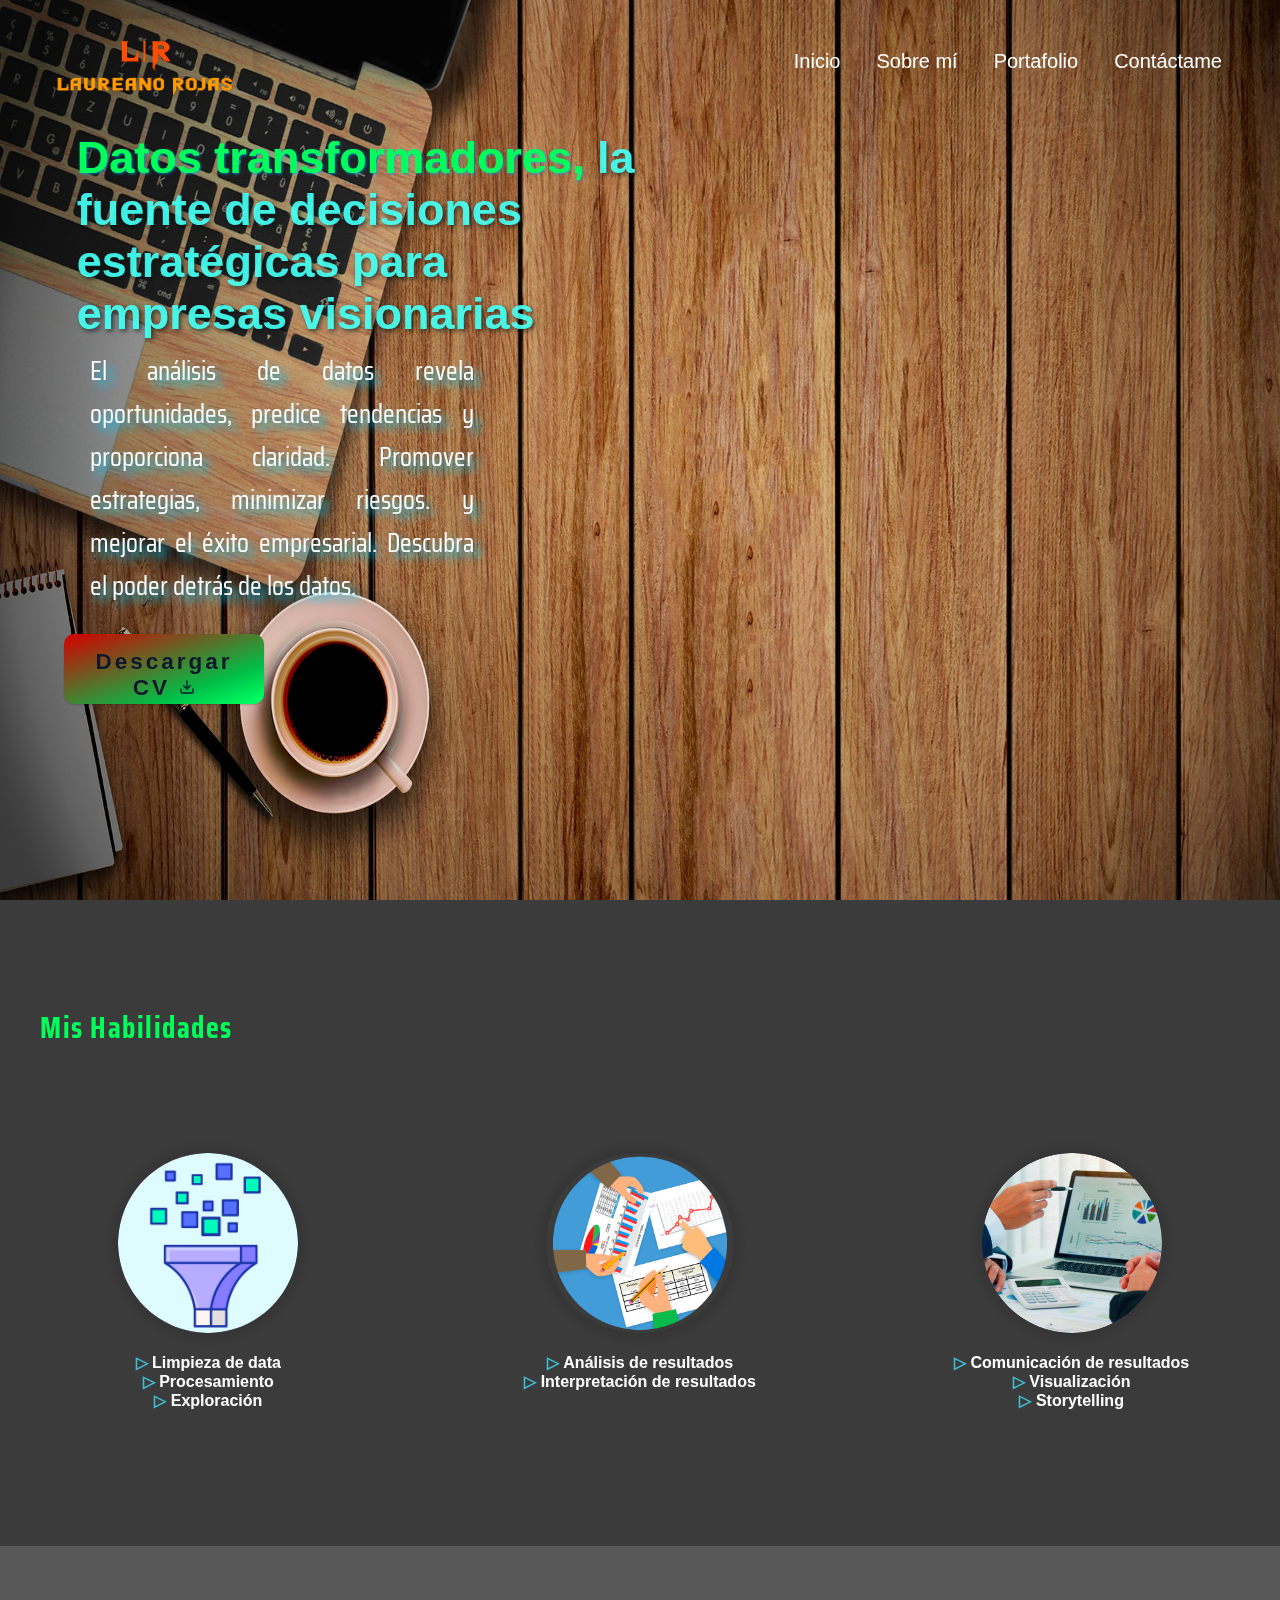
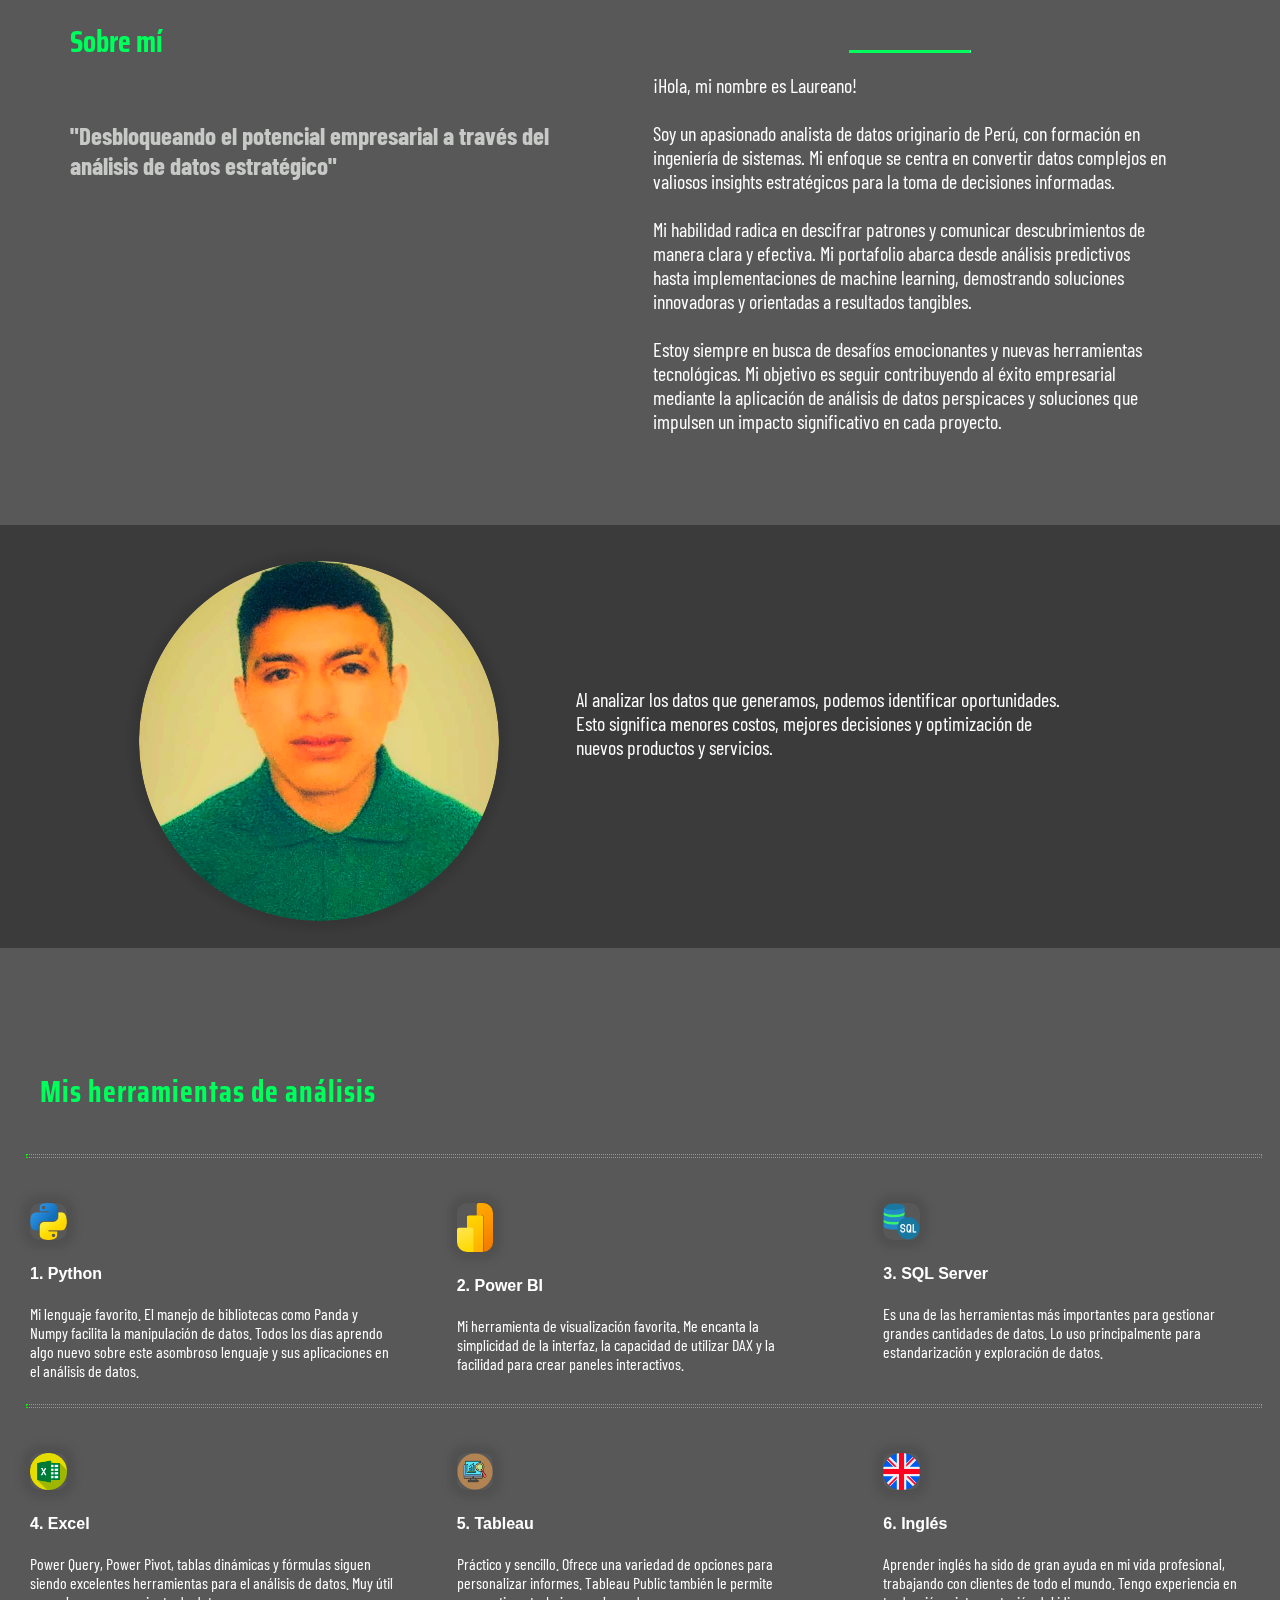
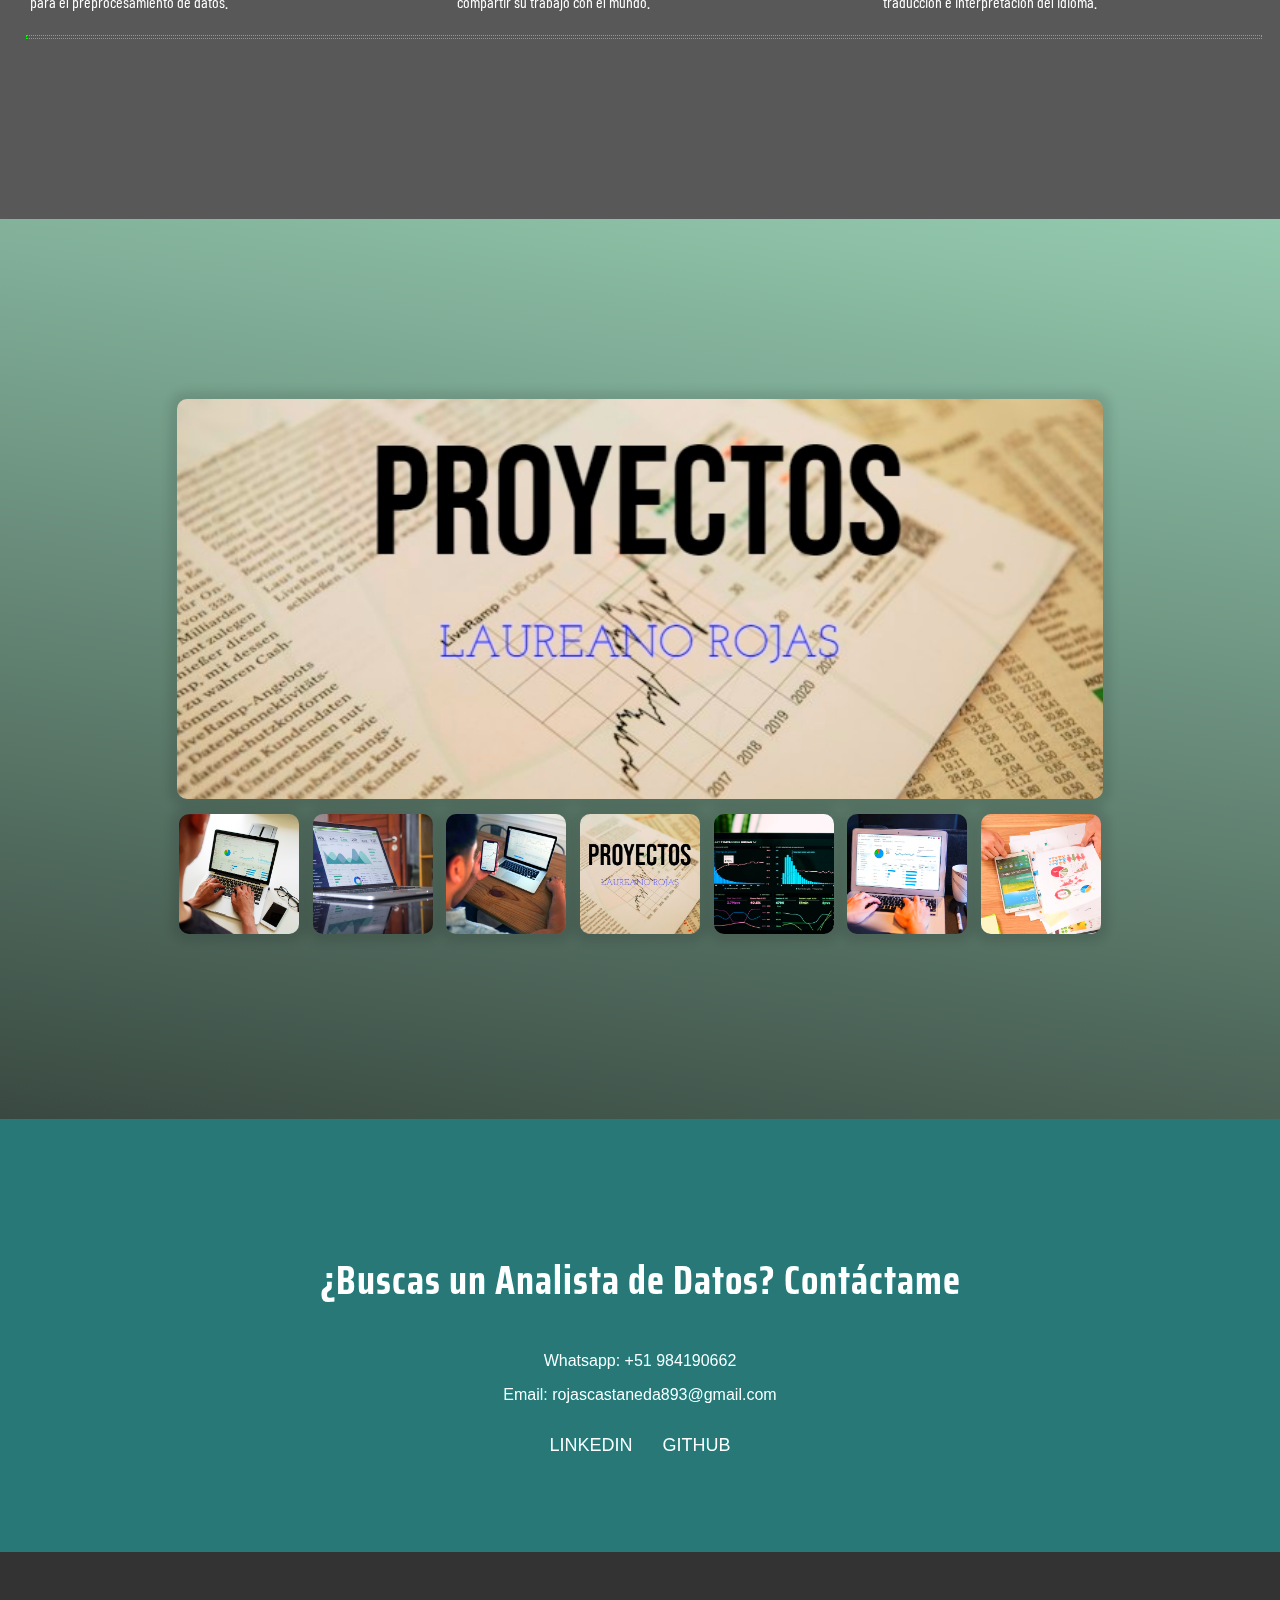
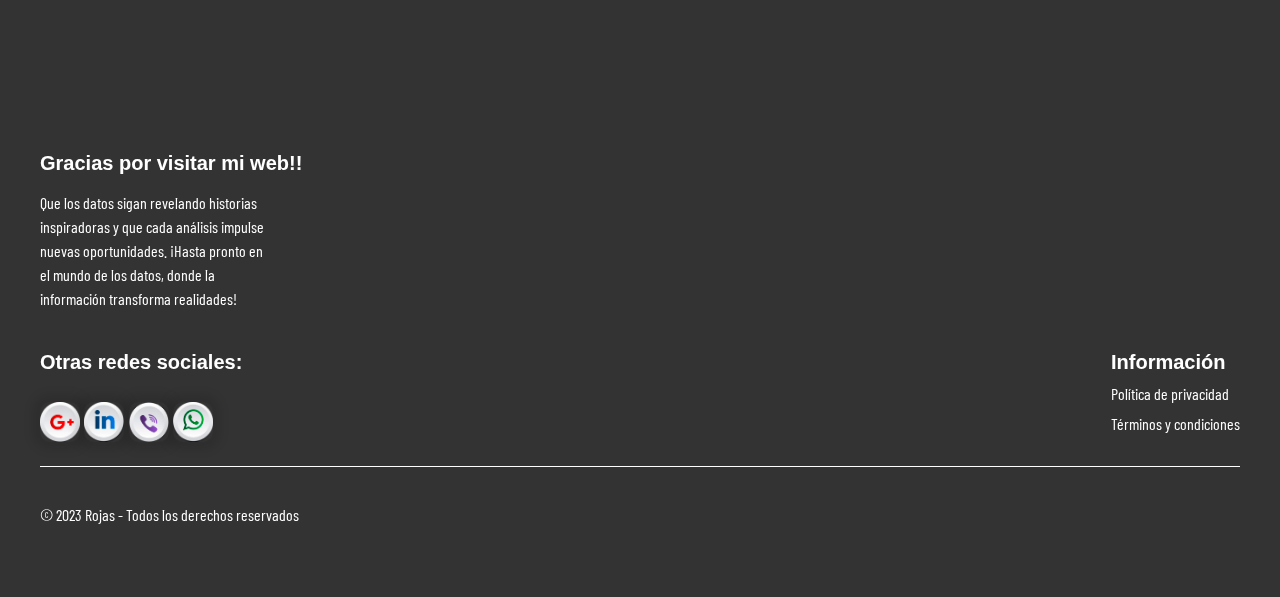
==== index.html @ d84c37fd "Add meta" ====
<!DOCTYPE html>
<html lang="es">

<head>
  <meta charset="UTF-8">
  <meta name="viewport" content="width=device-width, initial-scale=1.0">
  <meta name="description" content="Esta es mi web de Analista de Datos donde vas a encontrar mi portafolio con mis proyectos">
  <meta name="description" content="Portafolio de Analista de Datos">
  <link rel="stylesheet" href="assets/style/style.css">
  <link rel="stylesheet" href="assets/style/content.css">
  <link rel="stylesheet" href="assets/style/contact.css">
  <link rel="preconnect" href="https://fonts.googleapis.com">
  <link rel="preconnect" href="https://fonts.gstatic.com" crossorigin>
  <link href="https://fonts.googleapis.com/css2?family=Lobster&display=swap" rel="stylesheet">
  <link href="https://fonts.googleapis.com/css2?family=Tulpen+One&display=swap" rel="stylesheet">
  <link href="https://fonts.googleapis.com/css2?family=Saira+Condensed&display=swap" rel="stylesheet">
  <link href="https://fonts.googleapis.com/css2?family=Concert+One&display=swap" rel="stylesheet">
  <link href="https://fonts.googleapis.com/css2?family=Barlow+Condensed:ital,wght@1,200&display=swap" rel="stylesheet" />
  <link href="https://fonts.googleapis.com/css2?family=Anton&display=swap" rel="stylesheet">

  <link rel="preconnect" href="https://fonts.gstatic.com" crossorigin />
  <link href="https://fonts.googleapis.com/css2?family=Manrope:wght@800&display=swap" rel="stylesheet" />
  <link href="https://fonts.googleapis.com/css2?family=Alkatra:wght@500&display=swap" rel="stylesheet" />
  <title>Laureano | Analista de Datos</title>
  <link rel="shortcut icon" href="./assets/img/icono-2.png" type="image/x-icon">
</head>

<body>
  <nav class="navbar" id="inicio-c">
    <div class="logo">
      <img src="./assets/img/icono.png" alt="icono">
      <!-- <h2>Rojas</h2> -->
    </div>
    <div class="menu-toggle">
      <input type="checkbox" id="menu-checkbox">
      <label for="menu-checkbox" class="menu-icon" style="font-size: 30px; color: #f8eb9f;">&#9776;</label>
      <!-- Botón de cierre del menú -->

      <ul class="menu">
        <li><a href="#inicio-c">Inicio</a></li>
        <li><a href="#abt-me">Sobre mí</a></li>
        <li><a href="#portafolio">Portafolio</a></li>
        <li><a href="#contact">Contáctame</a></li>
        <label for="menu-checkbox" class="close-button">&#10006;</label>
      </ul>
    </div>
  </nav>
  <main id="m-res">
    <h1><b>Datos transformadores,</b> la fuente de decisiones estratégicas para empresas visionarias</h1>
    <section id="home">
      <article>
        <p id="description">
          El análisis de datos revela oportunidades,
          predice tendencias y proporciona claridad.
          Promover estrategias, minimizar riesgos.
          y mejorar el éxito empresarial.
          Descubra el poder detrás de los datos.
        </p>
        <button id="btn-download" class="bottom">
          Descargar CV
          <svg xmlns="http://www.w3.org/2000/svg" width="16" height="16" viewBox="0 0 24 24" fill="none"
            stroke="currentColor" stroke-width="2" stroke-linecap="round" stroke-linejoin="round"
            class="feather feather-download">
            <path d="M21 15v4a2 2 0 0 1-2 2H5a2 2 0 0 1-2-2v-4"></path>
            <polyline points="7 10 12 15 17 10"></polyline>
            <line x1="12" y1="15" x2="12" y2="3"></line>
          </svg>
          <span></span>
          <span></span>
          <span></span>
          <span></span>
        </button>
      </article>
    </section>
  </main>
  <!--SKILLS-->
  <section id="my-skills-c">
    <h3 class="habilidades">Mis Habilidades</h3>
    <div class="container-c">
      <div class="element">
        <img src="./assets/img/data-management.png" alt="">
        <p><strong><span style="color:#63b3c0">▷</span>
            Limpieza</strong> <strong>de data</strong><br><strong><span style="color:#63b3c0">▷</span></strong>
          <strong>Procesamiento</strong><br><strong> <strong><span style="color:#63b3c0">▷</span></strong>
            Exploración</strong>
        </p>
      </div>
      <div class="element">
        <img src="./assets/img/data-analysis.png" alt="">
        <p><strong><span style="color:#63b3c0">▷</span></strong>
          <strong>Análisis de resultados</strong><br><strong> <strong><span style="color:#63b3c0">▷</span></strong>
            Interpretación de resultados</strong>
        </p>
      </div>
      <div class="element">
        <img src="./assets/img/data-visualization.png" alt="">
        <p><strong><span style="color:#63b3c0">▷</span>
            Comunicación</strong> <strong>de resultados</strong><br><strong><span
              style="color:#63b3c0">▷</span></strong> <strong>Visualización</strong><br><strong> <strong><span
                style="color:#63b3c0">▷</span></strong> Storytelling</strong></p>
      </div>
    </div>
  </section>
  <section class="aboutme" id="abt-me">
    <div class="contenedor-a">
      <h3 class="t">Sobre mí</h3>
      <div class="cont">
        <div class="elem">
          <h3 class="t2">"Desbloqueando el potencial empresarial a través del análisis de datos estratégico"</h3>
        </div>
        <div class="elem">
          <hr class="linear">
          <p>¡Hola, mi nombre es Laureano!
            <br>
            <br>
            Soy un apasionado analista de datos originario de Perú, con formación en ingeniería de sistemas. Mi enfoque
            se
            centra en convertir datos complejos en valiosos insights estratégicos para la toma de decisiones informadas.
            <br>
            <br>
            Mi habilidad radica en descifrar patrones y comunicar descubrimientos de manera clara y efectiva. Mi
            portafolio abarca desde análisis predictivos hasta implementaciones de machine learning, demostrando
            soluciones innovadoras y orientadas a resultados tangibles.
            <br>
            <br>
            Estoy siempre en busca de desafíos emocionantes y nuevas herramientas tecnológicas. Mi objetivo es seguir
            contribuyendo al éxito empresarial mediante la aplicación de análisis de datos perspicaces y soluciones que
            impulsen un impacto significativo en cada proyecto.
          </p>
        </div>
      </div>
    </div>
  </section>
  <section class="c-3">
    <div class="cont-3">
      <div class="elem-3">
        <img src="./assets/img/mi-foto.png" alt="gif-prog" class="gif-p">
      </div>
      <div class="elem-3">
        <p>Al analizar los datos que generamos, podemos identificar oportunidades. Esto significa menores costos,
          mejores decisiones y optimización de nuevos productos y servicios.</p>
      </div>
    </div>
  </section>
  <section id="skills">
    <h3 class="title-2">Mis herramientas de análisis</h3>
    <hr id="linea">
    <div class="my-skills">
      <div class="skill-c">
        <img src="../assets/img/skills/piton.png" alt="" class="remot">
        <h4 class="name-skill">1. Python</h4>
        <p>Mi lenguaje favorito. El manejo de bibliotecas como Panda y Numpy facilita la manipulación de datos. Todos
          los días aprendo algo nuevo sobre este asombroso lenguaje y sus aplicaciones en el análisis de datos.</p>

      </div>
      <div class="skill-c">
        <img src="../assets/img/skills/power-bi.svg" alt="" class="remot">
        <h4 class="name-skill">2. Power BI</h4>
        <p>Mi herramienta de visualización favorita. Me encanta la simplicidad de la interfaz, la capacidad de utilizar
          DAX y la facilidad para crear paneles interactivos.</p>
      </div>
      <div class="skill-c">
        <img src="../assets/img/skills/servidor-sql.png" alt="" class="remot">
        <h4 class="name-skill">3. SQL Server</h4>
        <p>Es una de las herramientas más importantes para gestionar grandes cantidades de datos. Lo uso principalmente
          para estandarización y exploración de datos.</p>
      </div>
    </div>
    <hr id="linea">
    <div class="my-skills">
      <div class="skill-c">
        <img src="../assets/img/skills/excel.png" alt="" class="remot">
        <h4 class="name-skill">4. Excel</h4>
        <p>Power Query, Power Pivot, tablas dinámicas y fórmulas siguen siendo excelentes herramientas para el análisis
          de datos. Muy útil para el preprocesamiento de datos.</p>
      </div>
      <div class="skill-c">
        <img src="../assets/img/skills/tableau.png" alt="" class="remot">
        <h4 class="name-skill">5. Tableau</h4>
        <p>Práctico y sencillo. Ofrece una variedad de opciones para personalizar informes. Tableau Public también le
          permite compartir su trabajo con el mundo.</p>
      </div>
      <div class="skill-c">
        <img src="../assets/img/skills/ingles.png" alt="" class="remot">
        <h4 class="name-skill">6. Inglés</h4>
        <p>Aprender inglés ha sido de gran ayuda en mi vida profesional, trabajando con clientes de todo el mundo. Tengo
          experiencia en traducción e interpretación del idioma.</p>
      </div>
    </div>
    <hr id="linea">
  </section>
  <!--PROJECTS-->
  <section class="proyectos" id="portafolio">
    <div class="contenedor">
      <div class="wrapper">
        <img src="./assets/img/proyectos/proyectos.jpg" alt="im1" id="mainPhoto" name="" desc="" boton-p="" href="">
        <div class="caption-wrapper">
          <div id="caption"></div>
          <div id="proyecto"></div>
          <div id="boton">
            <a href="https://github.com/Dilmer-Rojas" target="_blank">← Ver →</a>
          </div>
        </div>
      </div>
      <div class="img-wrapper">
        <img src="./assets/img/proyectos/proyecto1.jpg" alt="img1" name="DataInsight Pro" class="imgCarousel"
          desc="DataInsight Pro: Herramienta innovadora para análisis predictivo, visualización y generación de informes para impulsar decisiones informadas."
          boton-p="Visitar DataInsight Pro" href="https://link.datainsight">
        <img src="./assets/img/proyectos/proyecto2.jpg" alt="img2" name="DataVisionX" class="imgCarousel"
          desc="DataVisionX: ofrece análisis avanzado y visualizaciones dinámicas para revelar patrones y tomar decisiones estratégicas fundamentadas en datos."
          boton-p="Visitar DataVisionX" href="https://link.datavisionx">
        <img src="./assets/img/proyectos/proyecto3.jpg" alt="img3" name="InfoAnalytics Pro" class="imgCarousel"
          desc="InfoAnalytics: Pro emplea técnicas de análisis predictivo y minería de datos para extraer información crucial y optimizar estrategias empresariales."
          boton-p="Visitar InfoAnalytics Pro" href="https://link.infoanalytics">
        <!-- Asegúrate de incluir los atributos boton-p y href en cada una de las imágenes del carrusel -->
        <img src="./assets/img/proyectos/proyectos.jpg" alt="img4" class="imgCarousel" boton-p="← Ver →"
          href="https://github.com/Dilmer-Rojas">
        <img src="./assets/img/proyectos/proyecto4.jpg" alt="img5" name="InsightForge" class="imgCarousel"
          desc="InsightForge: fusiona inteligencia artificial y análisis de datos para descubrir ideas innovadoras y empoderar la toma de decisiones eficaces."
          boton-p="Visitar InsightForge" href="https://link.insightforge">
        <img src="./assets/img/proyectos/proyecto5.jpg" alt="img6" name="DataSphere Explorer" class="imgCarousel"
          desc="DataSphere: Explorer es una herramienta integral que mapea y explora grandes conjuntos de datos para revelar conexiones y tendencias significativas."
          boton-p="Visitar DataSphere" href="https://link.datasphere">
        <img src="./assets/img/proyectos/proyecto6.jpg" alt="img7" name="DataMerge Insight" class="imgCarousel"
          desc="DataMerge Insight: combina datos de diversas fuentes para proporcionar análisis holísticos y estratégicos con una visión unificada."
          boton-p="Visitar DataMerge" href="https://link.datamerge">
      </div>
    </div>
  </section>
  <!--Contact-->
  <section id="contact">
    <h3>¿Buscas un Analista de Datos? Contáctame</h3>
    <p>Whatsapp: +51 984190662</p>
    <p>Email: rojascastaneda893@gmail.com</p>
    <div id="social-n">
      <ul id="items-c">
        <li><a href="https://www.linkedin.com/in/laureano-rojas-castañeda-01306b225" target="_blank">linkedin</a></li>
        <li><a href="https://github.com/Dilmer-Rojas" target="_blank">github</a></li>
      </ul>
    </div>
  </section>
  <footer>
    <div class="container">
      <h3>Gracias por visitar mi web!!</h3>
      <p>Que los datos sigan revelando historias <br>inspiradoras y que cada análisis impulse<br> nuevas oportunidades.
        ¡Hasta pronto en <br>el mundo de los datos, donde la <br>información transforma realidades!</p>
      <div class="row">
        <div class="col-lg-3 col-md-6">
          <h3>Otras redes sociales: </h3>
          <br>
          <!-- <ul>
                <li><a href="#">Email: rojascastaneda893@gmail.com</a></li>
                <li><a href="#">Phone: +51 984 190 662</a></li>
              </ul> -->
          <div id="socials">
            <!-- <a href="https://www.facebook.com/benja.ftp2" target="_blank" rel="noopener noreferrer"><img
                src="./assets/img/imgs-footer/facebook.png" alt=""></a> -->
            <a href="mailto:rojascastaneda893@gmail.com" target="_blank" rel="noopener noreferrer"><img
                src="./assets/img/imgs-footer/gmail.png" alt=""></a>
            <!-- <a href="https://www.instagram.com/r_dilmer/" target="_blank" rel="noopener noreferrer"><img
                src="./assets/img/imgs-footer/instagram.png" alt=""></a> -->
            <a href="https://www.linkedin.com/in/laureano-rojas-castañeda-01306b225" target="_blank"
              rel="noopener noreferrer"><img src="./assets/img/imgs-footer/linkedin.png" alt=""></a>
            <a href="tel:+51984190662" target="_blank" rel="noopener noreferrer"><img
                src="./assets/img/imgs-footer/telefono.png" alt=""></a>
            <a href="https://wa.me/+51984190662" target="_blank" rel="noopener noreferrer"><img
                src="./assets/img/imgs-footer/whatsapp.png" alt=""></a>
          </div>
        </div>
        <div class="col-lg-3 col-md-6">
          <h3>Información</h3>
          <ul>
            <li><a href="#">Política de privacidad</a></li>
            <li><a href="#">Términos y condiciones</a></li>
          </ul>
        </div>
      </div>
      <hr>
      <div class="row">
        <div class="col-12">

          <p class="text-center">&copy; 2023 Rojas - Todos los derechos reservados</p>
        </div>
      </div>
    </div>
  </footer>
  <script src="./assets/js/index.js"></script>
  <script src="./assets/js/proyecto.js"></script>
</body>

</html>
---- assets/style/style.css ----
/*Estilos Generales*/
html,
body {
    margin: 0;
    padding: 0;
    /* height: 100%; */
    color: white;
    font-family: Arial, Helvetica, sans-serif;
}

body {
    background-image: url(../img/geek.jpg);
    filter: saturate(160%);
    background-color: #3c3b3b;
    /* Asegúrate de tener una imagen de fondo que sea responsiva o utilices 'background-size: cover;' */
    background-size: 100% 100vh;
    /* height: 50vh; 750px */
    font-family: var(--font-logo);
    /* Revisar si se necesita esta fuente */
    /* Duplicaste la propiedad 'font-family' aquí */
    color: var(--light-color);
    opacity: 1.9;
    background-repeat: no-repeat;
}

/* Superposición semitransparente */
/* body::before {
    content: "";
    position: relative;
    top: 0;
    left: 0;
    width: 100%;
    background-color: #00000098;
    z-index: -1;
} */

/*Estilos del menú*/
.navbar {
    display: flex;
    justify-content: space-between;
    align-items: center;
    padding: 10px 20px;
    color: white;
    margin-right: 20px;
}

.logo {
    display: flex;
    font-size: 1.5rem;
    /*Tamaño de fuente del logotipo*/
    margin-left: 2%;
}

.logo img {
    margin-top: 1vh;
    width: 16vw;
    height: 10vh;
    /* background-color: #ffffff; */
    border-radius: 30px;
    padding: 2px;
}

.logo h2 {
    margin-top: 35px;
    font-size: 30px;
    font-family: 'Lobster', cursive;
    font-style: italic;
    text-transform: capitalize;
}

.menu-toggle {
    display: flex;
    /*Usa el modelo flexible para el ícono y los elementos de menú*/
    align-items: center;
    /*Centra verticalmente los elementos*/
}

.menu-icon {
    font-size: 1.5rem;
    /*Tamaño de fuente del ícono hamburgueza*/
    cursor: pointer;
    /*Cambia el cursor al pasar sobre el ícono*/
}

.menu {
    list-style: none;
    /*Elimina las viñetas de la lista menú*/
    margin: 0;
    /*Elimina el margen de la lista de menú*/
    padding: 0;
    /*Elimina el padding de la lista de menú*/
    display: flex;
    /*Usa el modelo flexible para la lista de menú*/
}

.menu li {
    margin: 15px 15px;
    /*Agrega margen horizontal a los elementos de la lista menú*/
    padding: 3px 3px;
    /*Espaciado entre el los elementos y su contenido*/
}

.menu a {
    text-decoration: none;
    /*Elimina el subrayado de los enlaces <a>*/
    color: white;
    /*Color del texto de los enlaces*/
    font-size: 20px;
    font-family: Impact, Haettenschweiler, 'Arial Narrow Bold', sans-serif;
    transition: color 0.3s;
    /*Transición suave del color al pasar el ratón*/
}

.menu a:hover {
    color: #ffd700;
    /*Cambia el color del texto al pasar el ratón por encima*/
}

b {
    color: #00ff80;
    text-shadow: 1px 1px 3px #1495c8b3;
    /* Sombra luminosa */
}

#description {
    font-family: 'Saira Condensed', sans-serif;
    /* font-family: 'Barlow Condensed', sans-serif; */
    color: #ffffff;
    text-shadow: 6px 6px 8px #1bbcfbe4;
}

/* Footer */
footer {
    background-color: #333333;
    color: #ffffff;
    padding: 50px 0;
    padding-top: 20vh;
}

footer .container {
    max-width: 1200px;
    margin: 0 auto;
    padding: 0 20px;
}

footer .row {
    display: flex;
    flex-wrap: wrap;
    justify-content: space-between;
}

footer .col {
    flex-basis: 25%;
    margin-bottom: 20px;
}

footer h3 {
    font-size: 20px;
    margin-bottom: 10px;
    /* text-transform: uppercase; */
}

footer p {
    font-size: 16px;
    line-height: 1.5;
    margin-bottom: 20px;
    font-family: 'Barlow Condensed', sans-serif;
}

footer ul {
    list-style: none;
    padding: 0;
    margin: 0;
}

footer li {
    margin-bottom: 10px;
}

footer a {
    color: #ffffff;
    text-decoration: none;
    font-family: 'Barlow Condensed', sans-serif;
}

footer a:hover {
    text-decoration: underline;
}

footer hr {
    border: none;
    border-top: 1px solid #ffffff;
    margin-top: 20px;
    margin-bottom: 20px;
}

footer .text-center {
    text-align: left;
}

footer #socials img {
    max-width: 40px;
}

footer #skills img {
    border-radius: 50%;
}

/* .sections {
    width: inherit;
    min-height: inherit;
    font-family: var(--font-logo);
    background-color: #1b1d27;
    color: var(--light-color);
} */



/*Oculta el input checkbox y la etiqueta del ícono en pantallas grandes*/

#menu-checkbox,
.menu-icon {
    display: none;
}

/* Para ocultar el ícono de cierre */
#menu-checkbox,
.close-button {
    display: none;
}

.logo h2 {
    margin-top: 27px;
    margin-left: 8px;
    font-size: 25px;
}

/* Main no responsive */
#m-res {
    display: block;
    margin-bottom: auto;
    height: 78%;
}

#m-res h1 {
    text-shadow: 2px 2px 5px #050e11b3;
    color: rgba(130, 255, 245, 0.879);
    /* Sombra luminosa */
    text-align: left;
    width: 45vw;
    font-size: 45px;
    margin-left: 6vw;
    margin-top: 1vh;
    margin-bottom: 1vh;
}

/* #content-2 {
        margin-top: 80px;
    } */

#description {
    font-size: 3vh;
    margin-top: 0;
    text-align: justify;
    margin-left: 7vw;
    display: block;
    /* Cambia el flujo del elemento a en línea y bloque */
    /* vertical-align: baseline; */
    /* Alinea verticalmente con la imagen */
    width: 30vw;
    /*48%*/
    /* Establece el ancho del párrafo */
    margin-right: 50px;
    /* Agrega un margen derecho para separar de la imagen */
}

.container-c {
    display: flex;
    justify-content: space-between;
    /* Espacio entre elementos */
}

.element {
    text-align: center;
    flex-basis: calc(33.33% - 10px);
    /* Ancho del elemento */
}

.element img {
    max-width: 100%;
    /* Ajustar imagen al tamaño máximo del contenedor */
    border-radius: 50%;
    height: 20vh;
}

#my-skills-c {
    margin-top: 10vh;
    padding-top: 20vh;
    height: auto;
    padding-bottom: 10vh;
}

.habilidades {
    margin-left: 40px;
    padding-bottom: 8vh;
    font-size: 30px;
    color: #00ff80;
    font-family: 'Saira Condensed', sans-serif;
    letter-spacing: 1.5px;
}

.aboutme {
    background-color: #b9b9b93b;
    height: auto;
    padding-bottom: 8vh;
}

.contenedor-a {
    margin-left: 70px;
}

.aboutme .t {
    color: #00ff80;
    /* margin-left: 5px; */
    padding-top: 8vh;
    text-align: left;
    font-size: 30px;
    font-family: 'Saira Condensed', sans-serif;
}

.cont {
    display: flex;
    /* justify-content: space-between; */
    gap: var(--wp--style--block-gap, 4.3em);
}

.elem {
    /* text-align: center; */
    flex-basis: calc(43.33% - 10px);
}

.linear {
    max-width: 120px;
    margin-top: -5vh;
    border-top: 1px solid;
    border-bottom: 2px solid;
    color: #00ff80;
}

.aboutme .t2 {
    font-family: 'Barlow Condensed', sans-serif;
    font-size: 25px;
    color: #eeefeebf;
}

.aboutme p {
    font-family: 'Barlow Condensed', sans-serif;
    color: #ffffff;
    font-size: 20px;
}

/* .c-3 {
    background-color: #b9b9b93b;
    height: 55vh;
} */

.cont-3 {
    display: flex;
    justify-content: center;
    align-items: center;
}

.elem-3 {
    text-align: left;
    flex-basis: calc(35.3% - 15px);
}

.elem-3 .gif-p {
    display: inline-block;
    /* Cambia el flujo del elemento a en línea y bloque */
    max-width: 40vh;
    /* Limita el ancho de la imagen */
    border-radius: 50%;
    /* Agrega borde redondeado */
    vertical-align: middle;
    /* Alinea verticalmente con el párrafo */
    margin-right: 2px;
    margin-top: 4vh;
    margin-left: -5vw;
}

.elem-3 p {
    margin-left: -5vw;
    font-family: 'Barlow Condensed', sans-serif;
    color: #ffffff;
    font-size: 20px;
}

.bottom {
    font-size: 2.5vh;
    text-transform: capitalize;
    color: #121824;
    font-family: Impact, Haettenschweiler, 'Arial Narrow Bold', sans-serif;
    text-transform: capitalize;
    border-radius: 10px;
    margin-left: 5vw;
    padding: 15px 20px;
    max-width: 40vw;
    border-style: none;
    border-color: aliceblue;
    cursor: pointer;
    background-color: hsl(120, 100%, 50%);
}

.bottom:hover {
    font-size: 2.5vh;
    background-color: #ffd700;
    color: black;
    font-family: Impact, Haettenschweiler, 'Arial Narrow Bold', sans-serif;
    border-radius: 10px;
    margin-left: 5vw;
    padding: 15px 20px;
    max-width: 250px;
}

button{
    width:200px;
    height:70px;
    background: linear-gradient(to left top, #21d3ff82, #970f0f);
    border-style: none;
    color:#fff;
    font-size: 23px;
    letter-spacing: 3px;
    font-family: 'Lato';
    font-weight: 600;
    outline: none;
    cursor: pointer;
    position: relative;
    padding: 0px;
    overflow: hidden;
    transition: all .5s;
    box-shadow: 0px 1px 2px rgba(0,0,0,.2);
}
button span{
    position: absolute;
    display: block;
}
button span:nth-child(1){
    height: 3px;
    width:200px;
    top:0px;
    left:-200px;
    background: linear-gradient(to right, rgba(0,0,0,0), #f6e58d);
    border-top-right-radius: 1px;
    border-bottom-right-radius: 1px;
    animation: span1 2s linear infinite;
    animation-delay: 1s;
}

@keyframes span1{
    0%{
        left:-200px
    }
    100%{
        left:200px;
    }
}
button span:nth-child(2){
    height: 70px;
    width: 3px;
    top:-70px;
    right:0px;
    background: linear-gradient(to bottom, rgba(0,0,0,0), #f6e58d);
    border-bottom-left-radius: 1px;
    border-bottom-right-radius: 1px;
    animation: span2 2s linear infinite;
    animation-delay: 2s;
}
@keyframes span2{
    0%{
        top:-70px;
    }
    100%{
        top:70px;
    }
}
button span:nth-child(3){
    height:3px;
    width:200px;
    right:-200px;
    bottom: 0px;
    background: linear-gradient(to left, rgba(0,0,0,0), #f6e58d);
    border-top-left-radius: 1px;
    border-bottom-left-radius: 1px;
    animation: span3 2s linear infinite;
    animation-delay: 3s;
}
@keyframes span3{
    0%{
        right:-200px;
    }
    100%{
        right: 200px;
    }
}

button span:nth-child(4){
    height:70px;
    width:3px;
    bottom:-70px;
    left:0px;
    background: linear-gradient(to top, rgba(0,0,0,0), #f6e58d);
    border-top-right-radius: 1px;
    border-top-left-radius: 1px;
    animation: span4 2s linear infinite;
    animation-delay: 4s;
}
@keyframes span4{
    0%{
        bottom: -70px;
    }
    100%{
        bottom:70px;
    }
}

button:hover{
    transition: all .5s;
    transform: rotate(-1deg) scale(1.1);
    box-shadow: 0px 3px 5px rgba(0,0,0,.4);
}
button:hover span{
    animation-play-state: paused;
}



/*SKILLS*/
.title-2 {
    /* text-align: center; */
    margin-left: 40px;
    /* padding-top: 10px; */
    padding-bottom: 1vh;
    font-size: 30px;
    color: #00ff80;
    font-family: 'Saira Condensed', sans-serif;
    letter-spacing: 1px;
}

#skills {
    margin-top: 3vh;
    padding-top: 10vh;
    padding-bottom: 15vh;
    background-color: #b9b9b93b;
    height: auto;

}

.my-skills div img {
    max-width: 10%;
}

.my-skills {
    display: flex;
}

.skill-c {
    text-align: left;
    flex-basis: calc(33.3% - 10px);
    padding-left: 30px;
    padding-right: 30px;
}

.skill-c p {
    font-family: 'Barlow Condensed', sans-serif;
}

#linea {
    margin-left: 2vw;
    margin-right: 2vh;
    margin-bottom: 5vh;
    padding-bottom: 1px;
    padding-top: 1px;
    border-style: dotted;
    color: #00FF00;
}

@keyframes zoomIn {
    from {
        transform: scale(1);
    }

    to {
        transform: scale(1.2);
        /* Cambia el tamaño de la imagen al 120% */
    }
}

/* Aplica la animación cuando el ratón pasa sobre la imagen */
.remot:hover {
    animation: zoomIn 0.3s forwards;
    /* Inicia la animación al pasar el ratón y mantiene el último estado */
}

@media screen and (max-width: 1128px) {
    body {
        height: 100vh;
    }

    #my-skills-c {
        margin-top: 2vh;
        padding-top: 20vh;
    }
}

@media screen and (max-width: 1078px) {
    body {
        height: 90vh;

    }

    #my-skills-c {
        margin-top: 2vh;
        padding-top: 20vh;
    }
}

@media screen and (max-width: 1018px) {
    body {
        height: 110vh;
    }

    #m-res h1 {
        font-size: 40px;
    }

    #my-skills-c {
        margin-top: 2vh;
        padding-top: 5vh;
    }
}

/*Estilos responsive*/
@media screen and (max-width: 921px) {

    html,
    body {
        margin: 0;
        padding: 0;
        height: 100%;
    }

    body {
        background-image: url(../img/geek-resp.jpg);
        background-size: 100% 100%;
        /* cambiar las dimensiones de la image para que sea más responsive */
    }

    /* Oculta el menú por defecto */
    .menu {
        display: none;
        position: fixed;
        top: 0;
        left: 0;
        width: 100%;
        height: 100%;
        background-color: rgba(0, 0, 0, 0.8);
        /* Fondo negro transparente */
        flex-direction: column;
        justify-content: center;
        align-items: center;
        z-index: 1000;
        /* Asegura que el menú esté en la parte superior */
    }

    .navbar {
        margin-top: 10px;
    }

    .logo h2 {
        font-family: Haettenschweiler, 'Arial Narrow Bold', sans-serif;
        margin-top: 30px;
        margin-left: 10px;
        font-size: 20px;
    }

    .menu.active {
        display: flex;
        /*Muestra el menú desplegable cuando está activo*/
    }

    .menu li {
        margin: 10px 0;
        /*Agrega margen vertical a los elementos del menú desplegable*/
    }

    .menu li a {
        font-family: 'Anton', sans-serif;
    }

    .menu-toggle {
        position: relative;
        /*Cambia la posición del ícono de hamburguesa*/
    }

    .menu-icon {
        display: block;
    }

    #menu-checkbox {
        display: none;
    }

    #menu-checkbox:checked+.menu-icon+.menu {
        display: flex;
    }

    /* Estilos para el botón de cierre */
    .close-button {
        position: absolute;
        top: 27px;
        margin-top: 50px;
        margin-right: 25px;
        right: 20px;
        font-size: 1.5rem;
        color: white;
        cursor: pointer;
    }

    /* Muestra el botón de cierre cuando el menú está abierto */
    #menu-checkbox:checked+.menu-icon+.menu .close-button {
        display: block;
    }

    /* Añadir estilos a el contenido del main */
    #m-res h1 {
        font-family: 'Concert One', cursive;
        text-shadow: 5px 5px 10px #00bfffb3;
        /* Sombra luminosa */
        font-size: 35px;
        margin-top: 20px;
        max-width: 90vw;
    }

    #description {
        font-size: 18px;
        text-align: justify;
        margin-left: 5%;
        margin-right: 5%;
    }

    .bottom {
        font-size: 20px;
        font-family: Impact, Haettenschweiler, 'Arial Narrow Bold', sans-serif;
        text-transform: capitalize;
        border-radius: 10px;
        margin-left: 5%;
        margin-bottom: 50px;
        padding: 15px 20px;
        width: 200px;
        max-width: 200px;
        border: 1px inset #007d5e;
        cursor: pointer;
        background: linear-gradient(189deg, rgba(39, 66, 221, 0.612), rgb(201, 65, 65));
        transition: bacground-color 0.3s ease-in-out;
        font-family: 'Concert One', cursive;
    }

    .bottom:hover {
        font-size: 20px;
        border: 1px inset #daecdf;
        cursor: pointer;
        background: linear-gradient(189deg, rgba(39, 221, 148, 0.472), rgb(201, 65, 65));
        color: black;
        font-family: 'Concert One', cursive;
        border-radius: 10px;
        margin-left: 5%;
        margin-bottom: 50px;
        padding: 15px 20px;
        height: auto;
        width: 200px;
        max-width: 200px;
    }

    /*Contact Me*/


    /* .btn-s {
        color: #ffffffc6;
        text-transform: uppercase;
        padding-top: 5px;
        margin-top: 20px;
        width: 100px;
        border-radius: 12px;
        padding: 10px;
        border-style: groove;
        border-color: #0080007d;
        background-color: #00ff6a51;
    } */

    .gif-p {
        display: block;
        /* Cambia el flujo del elemento a en línea y bloque */
        max-width: 60%;
        max-height: 30%;
        /* Limita el ancho de la imagen */
        border-radius: 60px;
        /* Agrega borde redondeado */
        margin-right: 10px;
        margin-top: 20px;
        margin-left: 20%;
        margin-bottom: 30px;
        height: 300px;
    }

    /* Skills*/
    .title-2 {
        text-align: center;
        font-size: 20px;
    }

    #skills {
        background-color: #0d16248f;
        /* margin-right: 1%;
        margin-left: 1%; */
        margin-top: 3vh;
    }

    .my-skills div img {
        max-width: 10vw;
    }

    .my-skills {
        display: flex;
        /* Establece el modelo de caja flexible para los elementos hijos */
        /* justify-content: space-around; */
        /* Distribuye los elementos con espacio alrededor */
        /* align-items: center; */
        /* Centra verticalmente los elementos */
    }

    .skill-c {
        text-align: left;
        flex-basis: calc(33.3% - 1px);
        padding-left: 30px;
        padding-right: 30px;
    }

    .skill-c p {
        font-family: 'Barlow Condensed', sans-serif;
    }

    .remot {
        margin-top: 10%;
        margin-bottom: -30px;
    }

    @keyframes zoomIn {
        from {
            transform: scale(1);
        }

        to {
            transform: scale(1.2);
            /* Cambia el tamaño de la imagen al 120% */
        }
    }

    /* Aplica la animación cuando el ratón pasa sobre la imagen */
    .remot:hover {
        animation: zoomIn 0.3s forwards;
        /* Inicia la animación al pasar el ratón y mantiene el último estado */
    }

    #skills .remot {
        width: 30px;
        height: 40px;
        margin-left: 15px;
        padding: 3px 3px;
        margin-bottom: 3px;
    }

    .name-skill {
        margin-left: 0px;
        padding: 2.5px 2.5px;
        text-align: left;
        font-size: 13px;
    }

    /* Footer */
    footer {
        background-color: #333333;
        color: #ffffff;
        /* padding: 50px 0; */
        padding-top: 20vh;
    }

    footer .container {
        max-width: 1200px;
        margin: 0 auto;
        padding: 0 20px;
    }

    footer .row {
        display: flex;
        flex-wrap: wrap;
        justify-content: space-between;
    }

    footer .col {
        flex-basis: 25%;
        margin-bottom: 20px;
    }

    footer h3 {
        font-size: 20px;
        margin-bottom: 10px;
        /* text-transform: uppercase; */
    }

    footer p {
        font-size: 16px;
        line-height: 1.5;
        margin-bottom: 20px;
        font-family: 'Barlow Condensed', sans-serif;
    }

    footer ul {
        list-style: none;
        padding: 0;
        margin: 0;
    }

    footer li {
        margin-bottom: 10px;
    }

    footer a {
        color: #ffffff;
        text-decoration: none;
        font-family: 'Barlow Condensed', sans-serif;
    }

    footer a:hover {
        text-decoration: underline;
    }

    footer hr {
        border: none;
        border-top: 1px solid #ffffff;
        margin-top: 20px;
        margin-bottom: 20px;
    }

    footer .text-center {
        text-align: left;
    }

    footer #socials img {
        max-width: 40px;
    }

    footer #skills img {
        border-radius: 50%;
    }
    #social-n ul li a {
        font-family: 'Anton', sans-serif;
        letter-spacing: 1.5px;
    }
}

@media screen and (max-width: 800px) {
    /* Añadir estilos a el contenido del main */
    #m-res {
        text-align: center;
    }
    #m-res h1 {
        /* font-family: 'Barlow Condensed', sans-serif; */
        font-family: 'Anton', sans-serif;
        text-shadow: 5px 5px 10px #00bfffb3;
        /* Sombra luminosa */
        text-align: center;
        width: 80vw;
        font-size: 35px;
        padding-left: 4vw;
        margin-top: 20px;
        /* max-width: 100vw; */
        letter-spacing: 3px;
    }
    #description {
        font-family: 'Saira Condensed', sans-serif;
        /* font-family: 'Barlow Condensed', sans-serif; */
        color: #fbe5e5;
        text-shadow: 6px 6px 8px #1bbcfbe4;
        font-size: 20px;
        margin-top: 25px;
        text-align: center;
        display: flex;
        align-content: center;
        /* margin-left: 0px; */
        padding-left: 10vw;
        width: 70vw;
    }
    .bottom {
        font-size: 15px;
        text-transform: capitalize;
        color: #fcfcfc;
        font-family: 'Anton', sans-serif;
        text-transform: capitalize;
        border-radius: 10px;
        margin-left: 2vw;
        padding: 12px 18px;
        max-width: 30vw;
        border-style: none;
        cursor: pointer;
        border: 1px inset #007d5e;
        background: linear-gradient(0deg, #01d9ffc4, #da0909);
        margin-top: 10px;
    }
    
    .bottom:hover {
        font-size: 15px;
        background: linear-gradient(19deg, #a3c5b4, #3e4843);
        color: rgb(255, 251, 1);
        font-family: 'Anton', sans-serif;
        border-radius: 10px;
        margin-left: 2vw;
        padding: 12px 18px;
        max-width: 30vw;
        margin-top: 10px;
        border: 1px inset #007d5e;
    }
}

@media screen and (max-width: 772px) {
    .menu-icon {
        margin-top: -2vh;
    }
    .logo img {
        margin-top: -2vh;
        width: 20vw;
        height: 10vh;
    }
    #my-skills-c .element {
        padding-left: -10px;
    }

    #my-skills-c  img {
        height: 13vh;
        width: 15vw;
    }

    #my-skills-c p {
        font-size: 10px;
    }

    .aboutme p {
        font-size: 15px;
    }

    .cont-3 {
        display: flex;
        justify-content: center;
        align-items: center;
    }
    
    .elem-3 {
        text-align: left;
        flex-basis: calc(40.3% - 30px);
    }
    
    .elem-3 .gif-p {
        display: inline-block;
        /* Cambia el flujo del elemento a en línea y bloque */
        height: 25vh;
        width: 25vw;
        /* Limita el ancho de la imagen */
        border-radius: 50%;
        /* Agrega borde redondeado */
        vertical-align: middle;
        /* Alinea verticalmente con el párrafo */
        margin-right: 2px;
        margin-top: 4vh;
        margin-left: -8vw;
    }
    .elem-3 p {
        margin-left: -5vw;
        font-family: 'Barlow Condensed', sans-serif;
        color: #ffffff;
        font-size: 15px;
    }
}

@media screen and (max-width: 320px) {

    /* Cambiar el tamaño del h1 para dispositivos aún más pequeños */
    h1 {
        font-family: 'Concert One', cursive;
        text-shadow: 5px 5px 10px #00bfffb3;
        /* Sombra luminosa */
        margin-top: 10px;
        font-size: 40px;
    }

    #description {
        font-size: 15px;
    }

    .bottom {
        font-family: 'Concert One', cursive;
        font-size: 20px;
    }

    .bottom:hover {
        font-family: 'Concert One', cursive;
        font-size: 20px;
    }

    /* FOOTER --*/
    footer {
        background-color: #42413e;
        margin-top: 10vh;
        padding-top: 15px;
        width: 100vw;
        color: #ffffff;
    }

    footer .copi {
        text-align: center;
        background-color: #000000eb;
        color: #ffffff;
        padding: 10px;
    }

    /* animación a los íconos de las redes sociales */
    @keyframes scale {
        0% {
            transform: scale(1);
        }

        50% {
            transform: scale(1.1);
        }

        100% {
            transform: scale(1);
        }
    }

    .redes-s,
    #inst {
        transition: transform 0.3s ease-in-out;
    }

    .redes-s,
    #inst {
        animation: scale 2s ease-in-out infinite;
    }

    footer img {
        height: 20px;
        width: auto;
        margin-left: 30px;
    }

    .c {
        display: flex;
    }

    .c .parrafo {
        margin-left: 10px;
        margin-top: 3.5px;
    }

    .social {
        margin-left: -200px;
        text-transform: uppercase;
    }

    #social {
        display: flex;
        margin-left: -200px;
        margin-bottom: 20px;
    }

    .redes-s {
        height: 30px;
        width: auto;
        padding-bottom: -18px;
    }

    #inst {
        margin-bottom: -5px;
        height: 35px;
        width: auto;
    }

    .socials {
        margin-left: 70vw;
    }

    .menu li {
        font-family: 'Concert One', cursive;
    }
}
---- assets/style/content.css ----
.proyectos {
    display: flex;
    justify-content: center;
    align-items: center;
    height: 100vh;
    font-family: 'Courier New', Courier, monospace;
    /* background: linear-gradient(189deg, #a3c5b4, #83a093); */
    background: linear-gradient(189deg, #a3c5b4, #3e4843);
    overflow: hidden;
}

#mainPhoto {
    width: 100%;
    height: 400px;
    object-fit: cover;
    transition: 0.3s;
}

.imgCarousel {
    width: 120px;
    height: 120px;
    object-fit: cover;
    margin: 0 2px;
    border: 0px solid #daecdf;
    transition: 0.3s;
}

.imgCarousel:hover {
    width: 130px;
    height: 130px;
    border: 3px solid #daecdf;
    margin: 3px;
}

img {
    border-radius: 10px;
    cursor: pointer;
    box-shadow: 0px 0px 10px 8px rgba(0, 0, 0, 0.1);
}

.img-wrapper {
    margin-top: 10px;
}

.wrapper {
    position: relative;
}

.wrapper:hover #mainPhoto,
.wrapper:hover .caption-wrapper {
    opacity: 1;
    height: 450px;
}

.caption-wrapper {
    top: 0;
    opacity: 0;
    position: absolute;
    width: 100%;
    height: 400px;
    border-radius: 10px;
    background: rgba(0, 0, 0, 0.3);
    transition: 0.3s;
}

.caption-wrapper #caption {
    font-family: 'Franklin Gothic Medium', 'Arial Narrow', Arial, sans-serif;
    text-transform: capitalize;
    font-weight: 700;
    font-size: 70px;
    margin-top: 50px;
    text-align: center;
    color: #daecdf;
}

.caption-wrapper #proyecto {
    font-family: 'Saira Condensed', sans-serif;
    margin-top: 10px;
    color: #f4f406;
    text-align: center;
    text-transform: capitalize;
    text-shadow: 7px 7px 12px #050e11b3;
    font-weight: 600;
    letter-spacing: 3px;
    font-size: 18px;
    padding-left: 2vw;
    padding-right: 2vw;
}

.caption-wrapper #boton {
    margin: 180px 0;
    text-align: center;
}

.caption-wrapper #boton a {
    background: rgba(225, 225, 225, 0.8);
    box-shadow: 0px 5px 5px 2px rgba(33, 47, 48, 0.3);
    color: rgba(33, 47, 48, 1);
    font-weight: 600;
    text-decoration: none;
    padding: 10px 30px;
    border-radius: 25px;
    text-align: center;
    transition: 0.3s;
}

.caption-wrapper #boton a:hover {
    background: rgba(33, 47, 48, 0.9);
    border: 2px solid #daecdf;
    color: #daecdf;
}


@media screen and (max-width: 921px) {
    .proyectos {
        display: flex;
        justify-content: center;
        align-items: center;
        height: 100vh;
        font-family: 'Courier New', Courier, monospace;
        /* background: linear-gradient(189deg, #a3c5b4, #83a093); */
        background: linear-gradient(189deg, #a3c5b4, #3e4843);
        overflow: hidden;
    }
    #mainPhoto {
        width: 100%;
        height: 50vh;
        object-fit: cover;
        transition: 0.3s;
    }
    .imgCarousel {
        width: 60px;
        height: 60px;
        object-fit: cover;
        margin: 0 2px;
        border: 0px solid #daecdf;
        transition: 0.3s;
    }
    .imgCarousel:hover {
        width: 70px;
        height: 70px;
        border: 3px solid #daecdf;
        margin: 3px;
    }
    
    img {
        border-radius: 10px;
        cursor: pointer;
        box-shadow: 0px 0px 10px 8px rgba(0, 0, 0, 0.1);
    }
    
    .img-wrapper {
        margin-top: 20px;
    }
    
    .wrapper {
        position: relative;
    }
    
    .wrapper:hover #mainPhoto,
    .wrapper:hover .caption-wrapper {
        opacity: 1;
        height: 55vh;
    }
    
    .caption-wrapper {
        top: 0;
        opacity: 0;
        position: absolute;
        width: 100%;
        height: 400px;
        border-radius: 10px;
        background: rgba(0, 0, 0, 0.3);
        transition: 0.3s;
    }
    
    .caption-wrapper #caption {
        font-family: 'Franklin Gothic Medium', 'Arial Narrow', Arial, sans-serif;
        text-transform: capitalize;
        font-weight: 700;
        font-size: 50px;
        margin-top: 50px;
        text-align: center;
        color: #daecdf;
    }
    
    .caption-wrapper #proyecto {
        font-family: 'Saira Condensed', sans-serif;
        margin-top: 10px;
        color: #f4f406;
        text-align: center;
        text-transform: capitalize;
        text-shadow: 7px 7px 12px #050e11b3;
        font-weight: 600;
        letter-spacing: 3px;
        font-size: 18px;
        padding-left: 2vw;
        padding-right: 2vw;
    }
    
    .caption-wrapper #boton {
        margin: 80px 0;
        text-align: center;
    }
    
    .caption-wrapper #boton a {
        background: rgba(225, 225, 225, 0.8);
        box-shadow: 0px 5px 5px 2px rgba(33, 47, 48, 0.3);
        color: rgba(33, 47, 48, 1);
        font-weight: 600;
        text-decoration: none;
        padding: 10px 30px;
        border-radius: 25px;
        text-align: center;
        transition: 0.3s;
    }
    
    .caption-wrapper #boton a:hover {
        background: rgba(33, 47, 48, 0.9);
        border: 2px solid #daecdf;
        color: #daecdf;
    }
}

@media screen and (max-width: 772px) {
    .proyectos {
        display: flex;
        justify-content: center;
        align-items: center;
        height: auto;
        padding-top: 30px;
        padding-bottom: 30px;
        font-family: 'Courier New', Courier, monospace;
        /* background: linear-gradient(189deg, #a3c5b4, #83a093); */
        background: linear-gradient(189deg, #a3c5b4, #3e4843);
        overflow: hidden;
    }
    #mainPhoto {
        width: 100%;
        height: 30vh;
        object-fit: cover;
        transition: 0.3s;
    }
    .imgCarousel {
        width: 45px;
        height: 45px;
        object-fit: cover;
        margin: 0 2px;
        border: 0px solid #daecdf;
        transition: 0.3s;
    }
    .imgCarousel:hover {
        width: 55px;
        height: 55px;
        border: 3px solid #daecdf;
        margin: 3px;
    }
    
    img {
        border-radius: 10px;
        cursor: pointer;
        box-shadow: 0px 0px 10px 8px rgba(0, 0, 0, 0.1);
    }
    
    .img-wrapper {
        margin-top: 20px;
    }
    
    .wrapper {
        position: relative;
    }
    
    .wrapper:hover #mainPhoto,
    .wrapper:hover .caption-wrapper {
        opacity: 1;
        height: 30vh;
    }
    
    .caption-wrapper {
        top: 0;
        opacity: 0;
        position: absolute;
        width: 100%;
        height: 90px;
        border-radius: 10px;
        background: rgba(0, 0, 0, 0.3);
        transition: 0.3s;
    }
    
    .caption-wrapper #caption {
        font-family: 'Franklin Gothic Medium', 'Arial Narrow', Arial, sans-serif;
        text-transform: capitalize;
        font-weight: 400;
        font-size: 20px;
        margin-top: 50px;
        text-align: center;
        color: #daecdf;
    }
    
    .caption-wrapper #proyecto {
        font-family: 'Saira Condensed', sans-serif;
        margin-top: 10px;
        color: #f4f406;
        text-align: center;
        text-transform: capitalize;
        text-shadow: 7px 7px 12px #050e11b3;
        font-weight: 300;
        letter-spacing: 3px;
        font-size: 10px;
        padding-left: 2vw;
        padding-right: 2vw;
    }
    
    .caption-wrapper #boton {
        margin: 10px 0;
        text-align: center;
    }
    
    .caption-wrapper #boton a {
        background: rgba(225, 225, 225, 0.8);
        box-shadow: 0px 5px 5px 2px rgba(33, 47, 48, 0.3);
        color: rgba(33, 47, 48, 1);
        /* font-weight: 100; */
        font-size: 10px;
        text-decoration: none;
        padding: 10px 30px;
        border-radius: 25px;
        text-align: center;
        transition: 0.3s;
    }
    
    .caption-wrapper #boton a:hover {
        background: rgba(33, 47, 48, 0.9);
        border: 2px solid #daecdf;
        color: #daecdf;
    }
}
---- assets/style/contact.css ----
#contact {
    background-color: #0affff4f;
    text-align: center;
    padding-top: 10vh;
    padding-bottom: 12vh;
    margin-bottom: -3vh;
}

#contact h3 {
    font-size: 40px;
    font-family: 'Saira Condensed', sans-serif;
    letter-spacing: 1px;
}

#social-n {
    display: flex;
    justify-content: center;
}

#items-c {
    display: flex;
    list-style: none;
    margin: 0;
    padding: 0;
}

#items-c li {
    margin: 15px;
}

#items-c a {
    text-decoration: none;
    text-transform: uppercase;
    font-family: Impact, Haettenschweiler, 'Arial Narrow Bold', sans-serif;
    font-size: 18px;
    color: #fefefe;
}

/*RESPONSIVE*/
@media screen and (max-width: 790px) {
    /*Contact Me*/
    
}
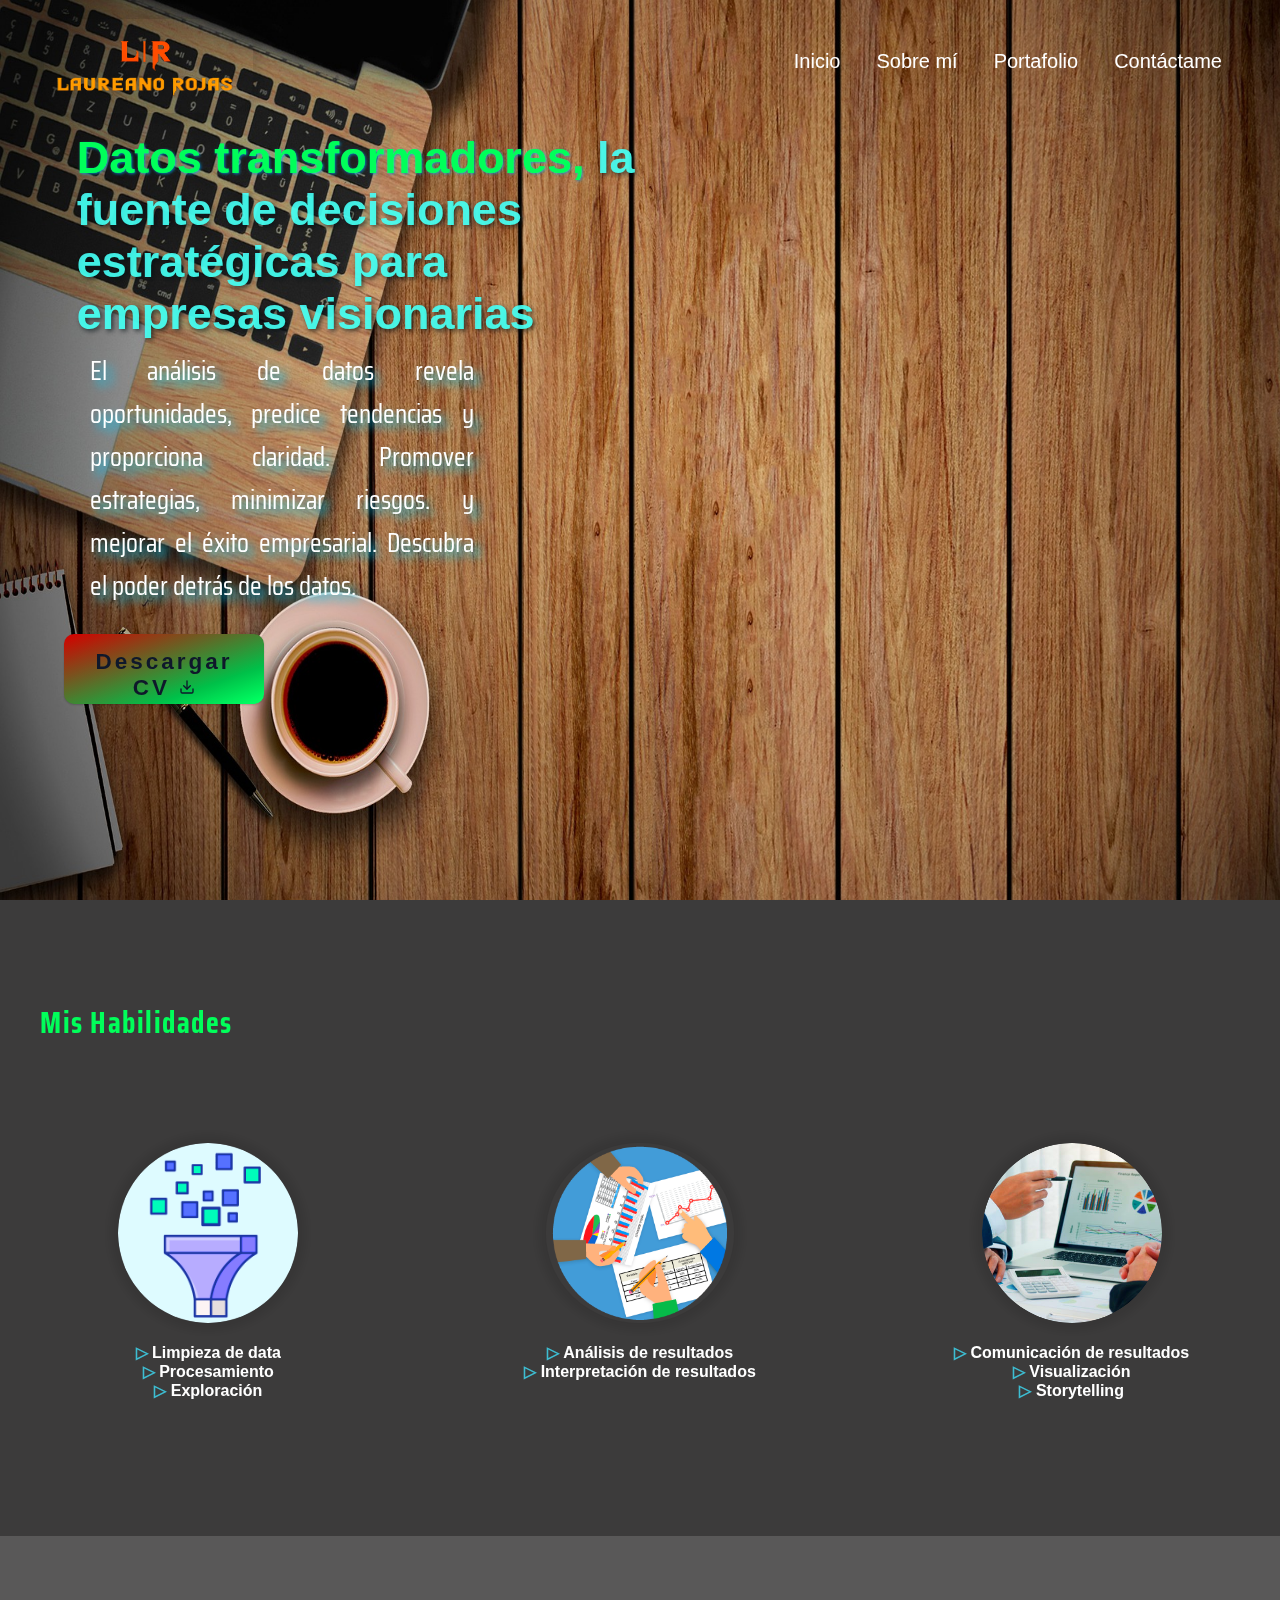
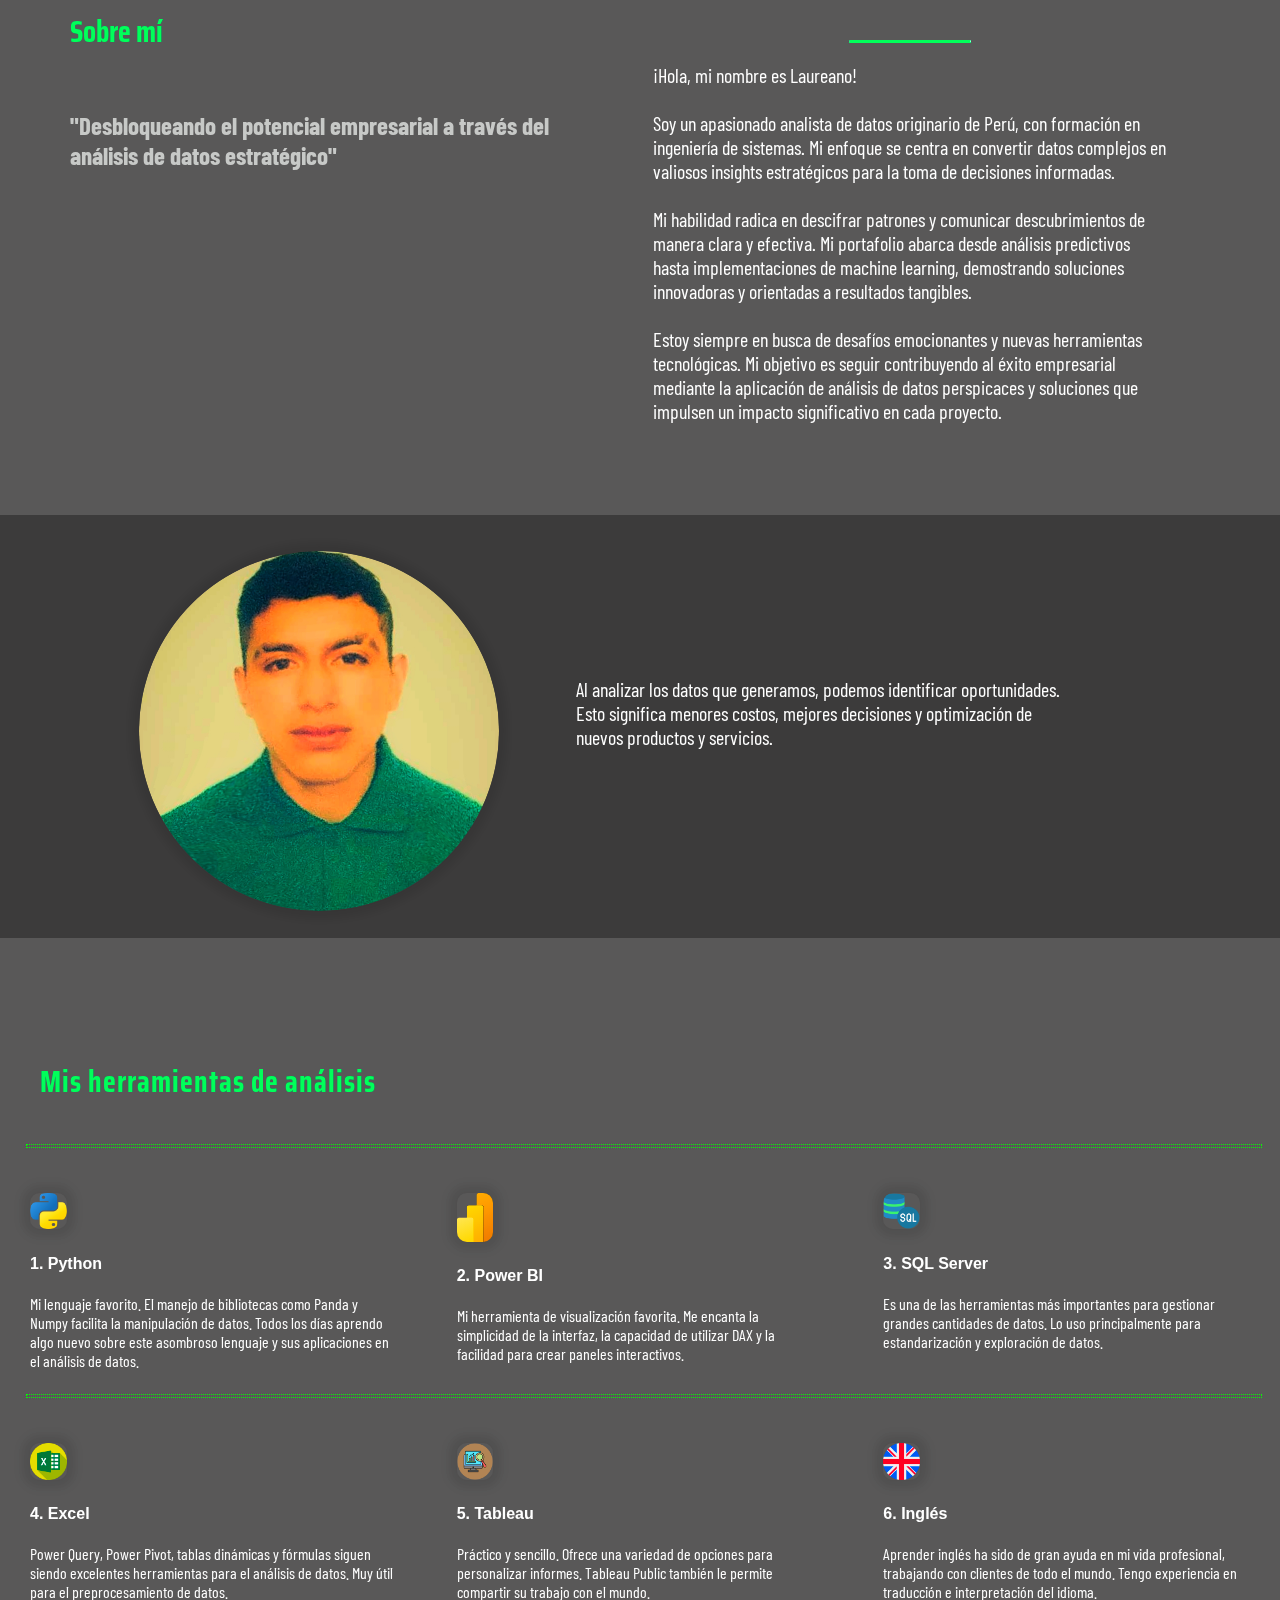
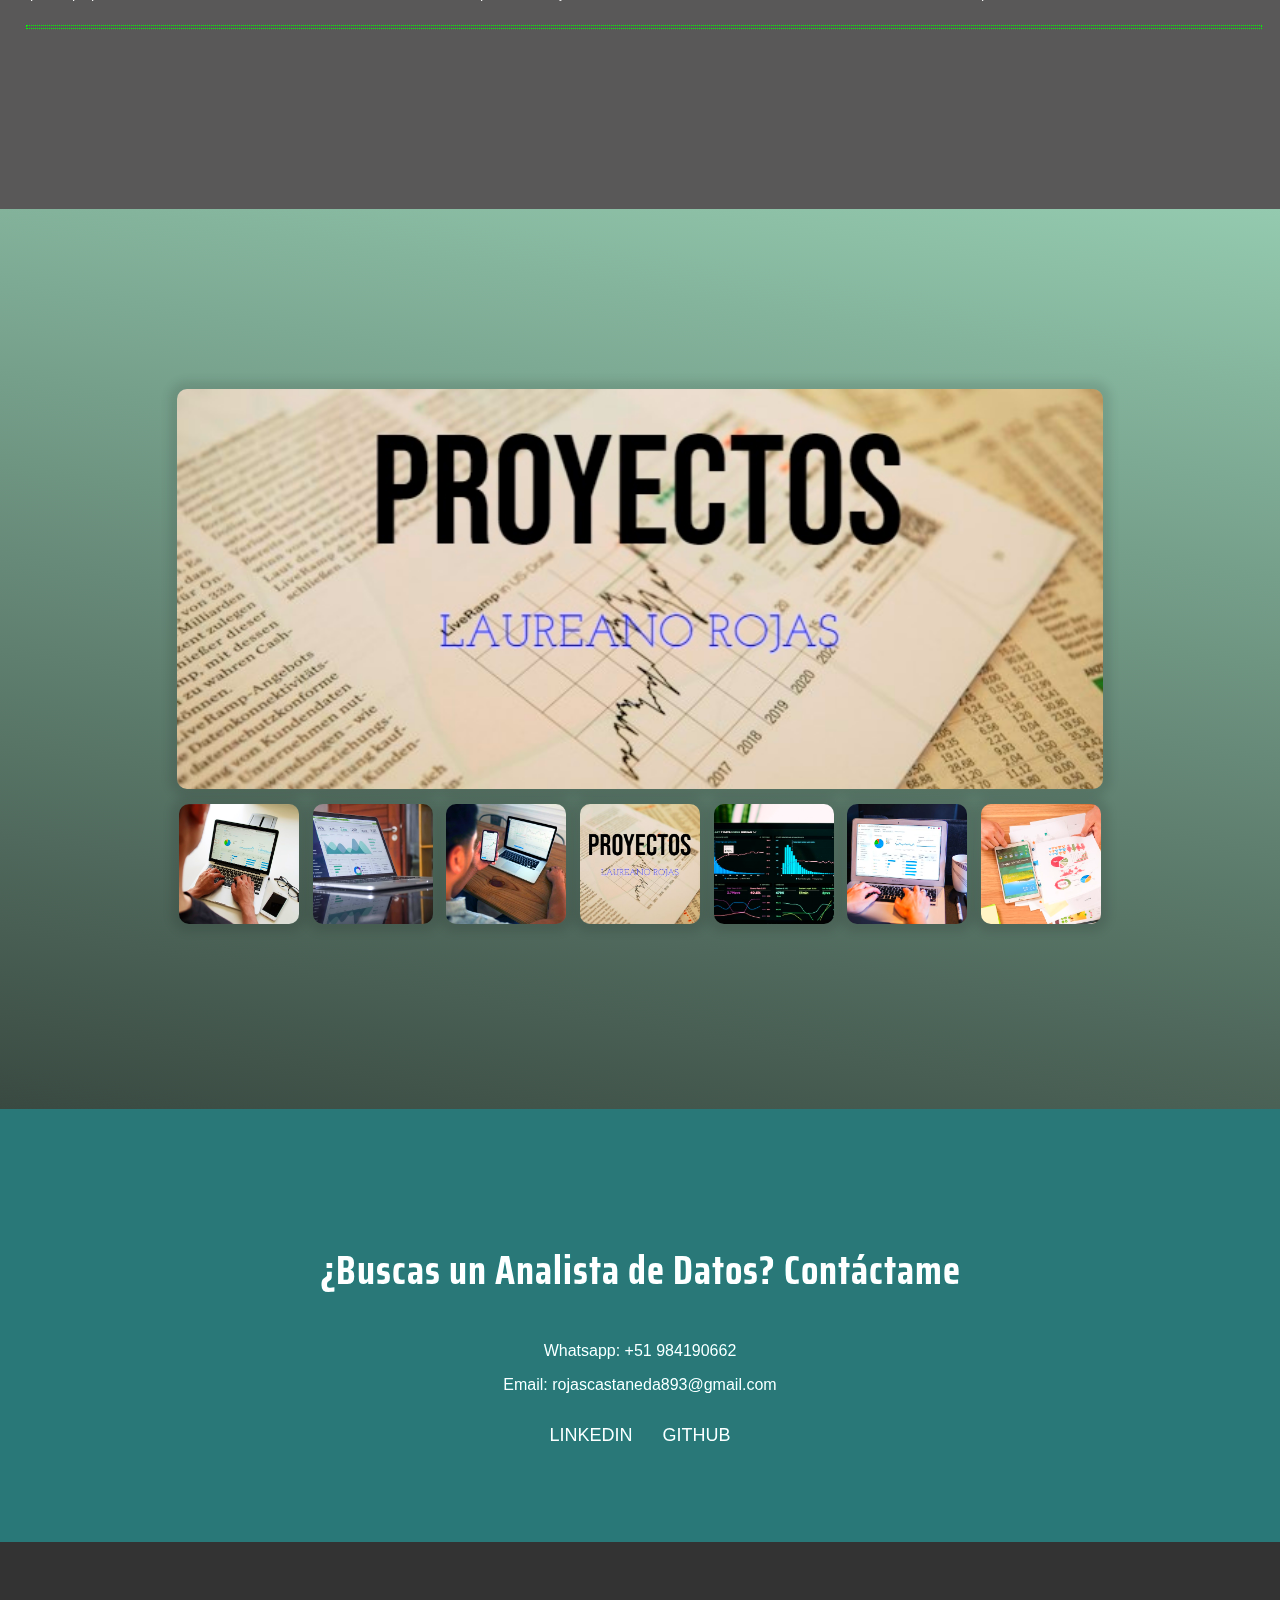
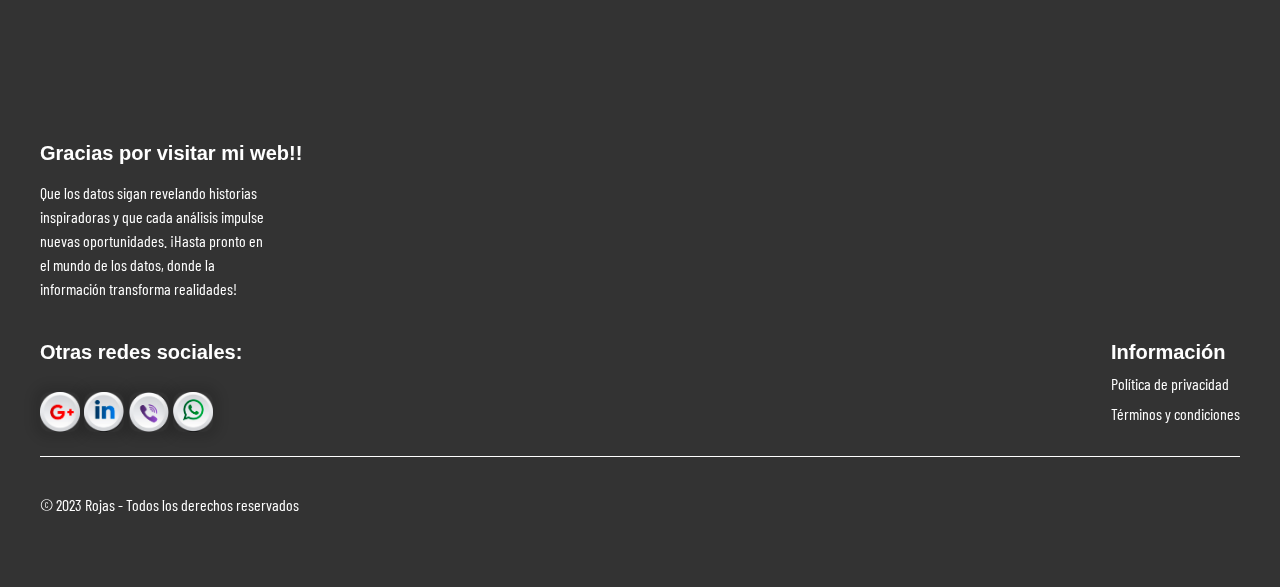
==== commit 6dfd23ef: "Add meta" ====
--- a/index.html
+++ b/index.html
@@ -4,8 +4,7 @@
 <head>
   <meta charset="UTF-8">
   <meta name="viewport" content="width=device-width, initial-scale=1.0">
-  <meta name="description" content="Esta es mi web de Analista de Datos donde vas a encontrar mi portafolio con mis proyectos">
-  <meta name="description" content="Portafolio de Analista de Datos">
+  <meta name="description" content="Si buscas un Analista de Datos este es mi portafolio donde vas a encontrar mis proyectos de análisis de datos y como contactarte conmigo">
   <link rel="stylesheet" href="assets/style/style.css">
   <link rel="stylesheet" href="assets/style/content.css">
   <link rel="stylesheet" href="assets/style/contact.css">
@@ -75,7 +74,7 @@
   </main>
   <!--SKILLS-->
   <section id="my-skills-c">
-    <h3 class="habilidades">Mis Habilidades</h3>
+    <h2 class="habilidades">Mis Habilidades</h2>
     <div class="container-c">
       <div class="element">
         <img src="./assets/img/data-management.png" alt="">
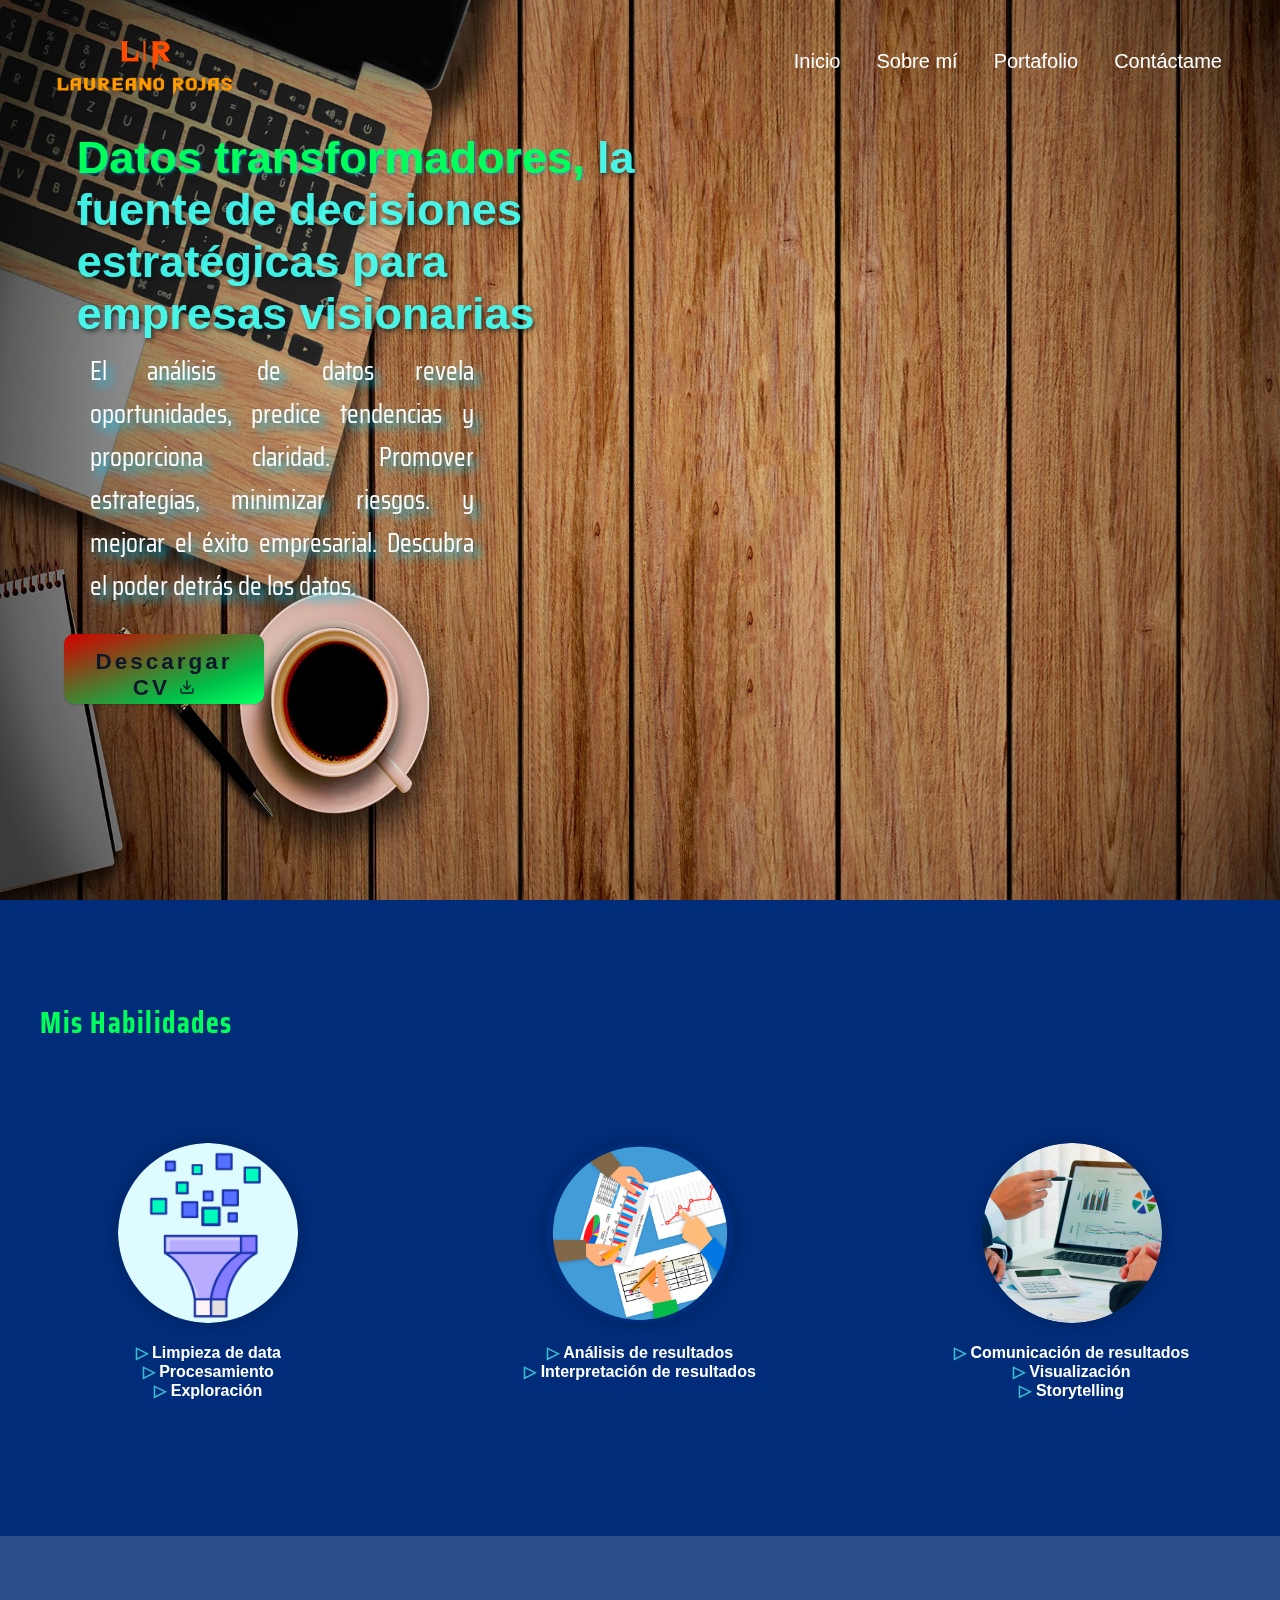
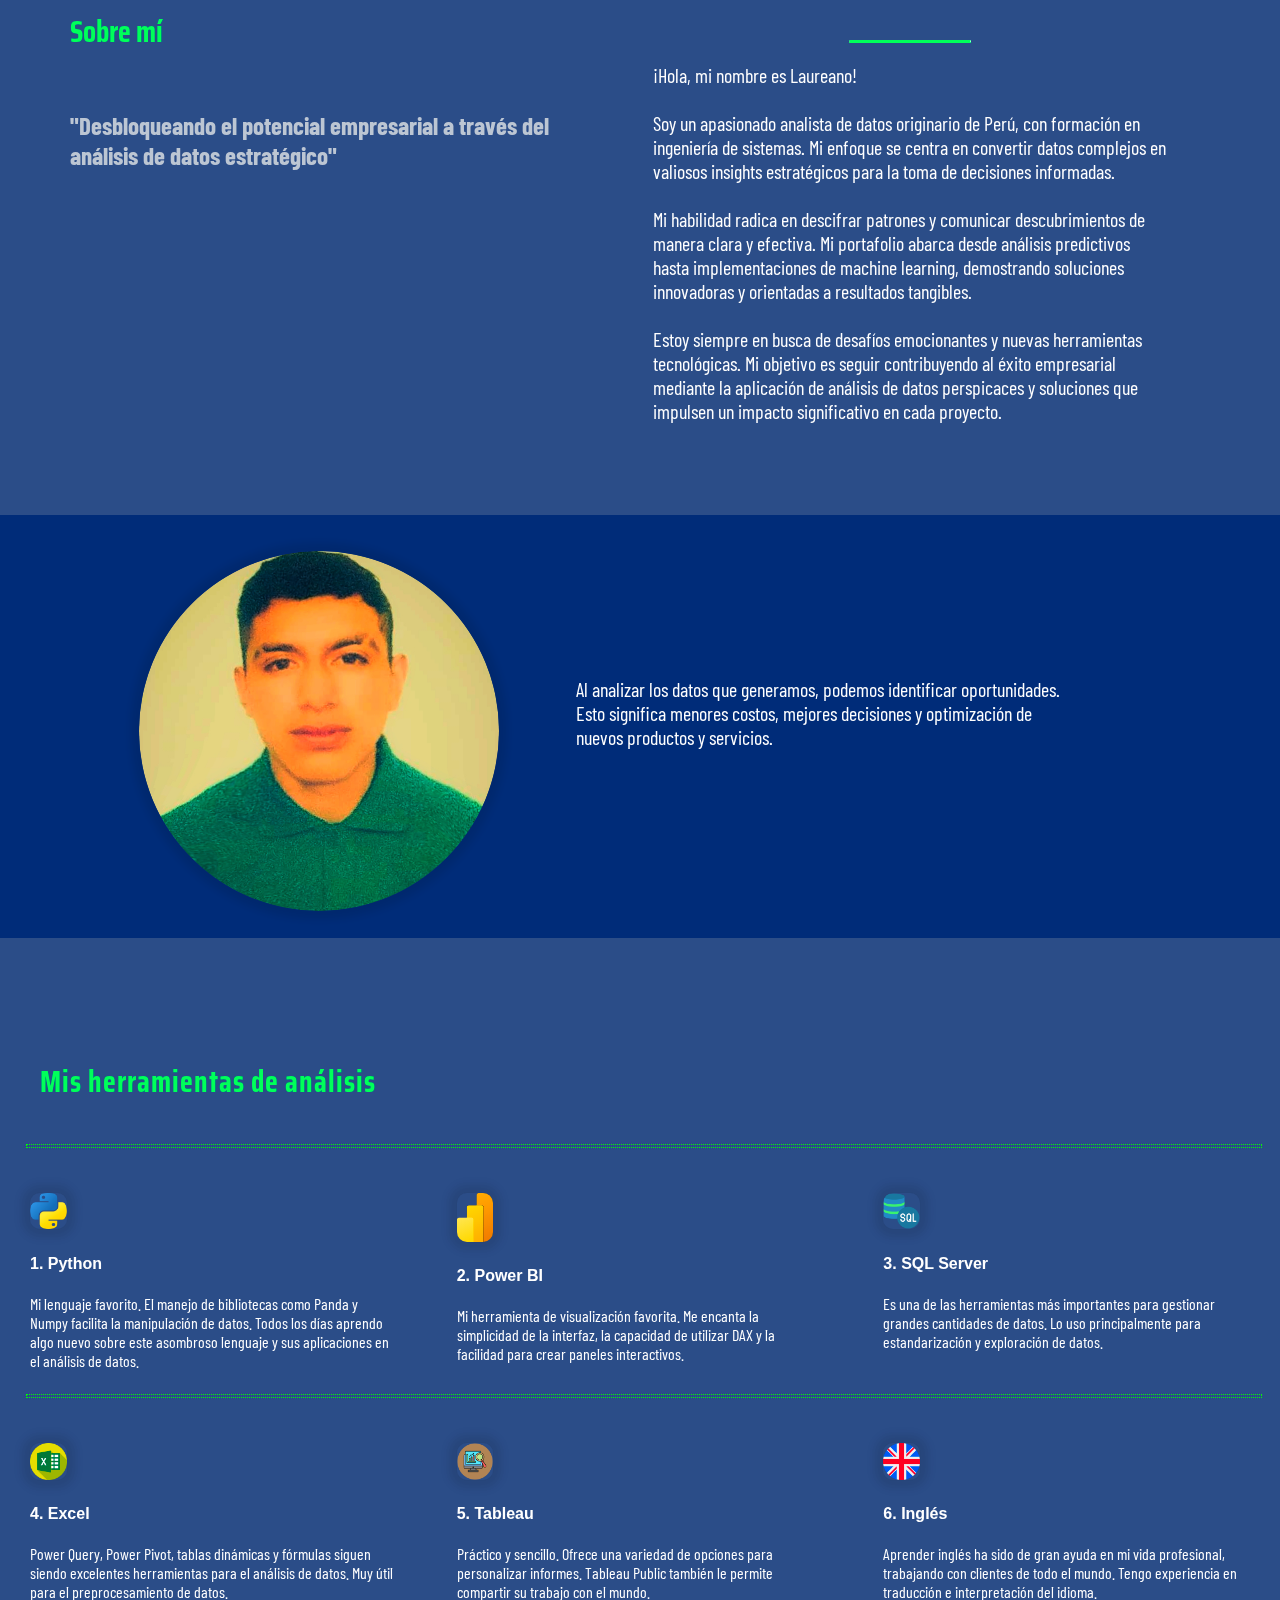
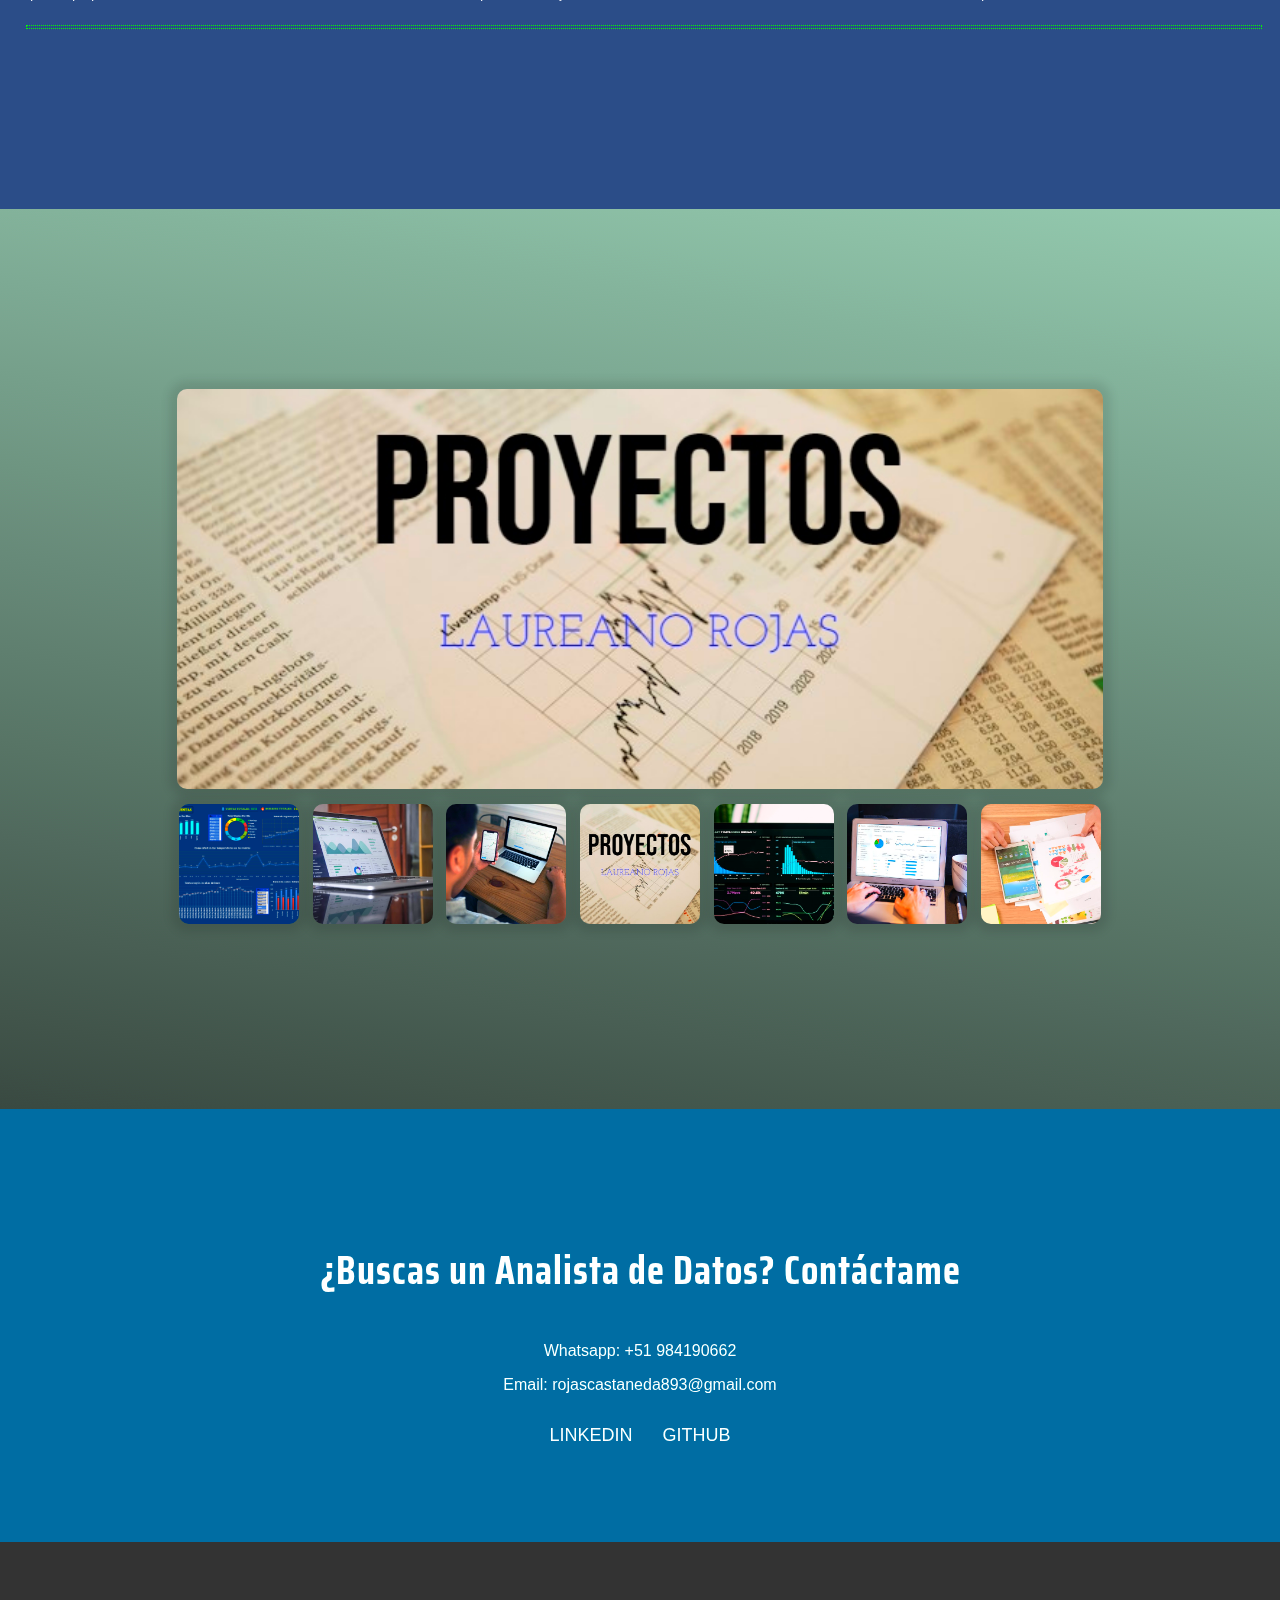
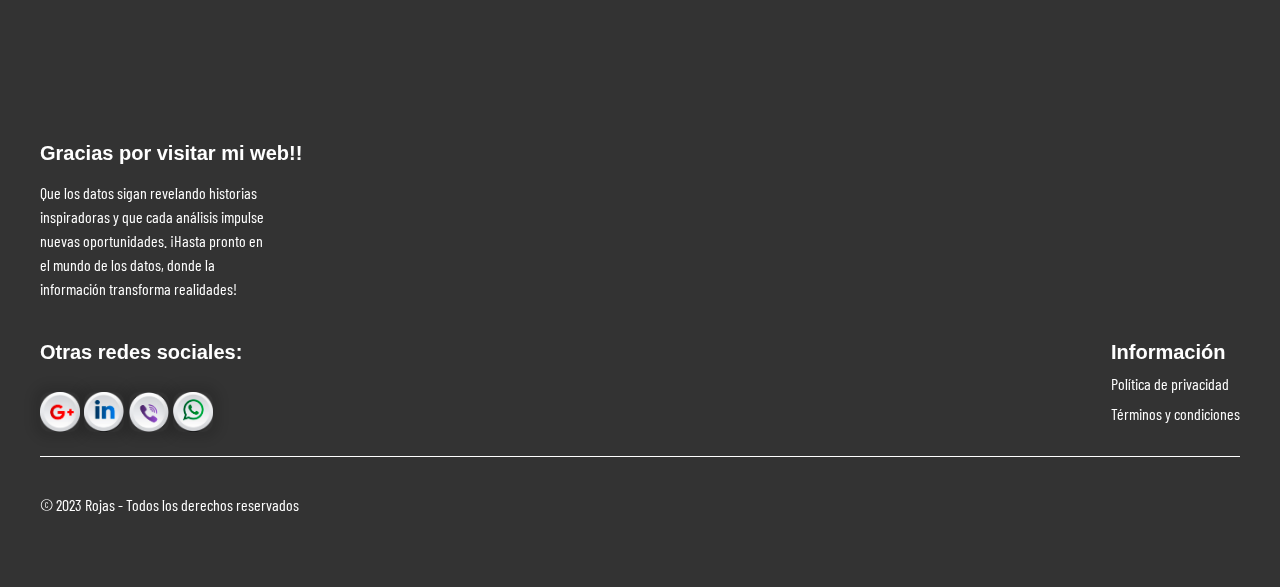
==== commit fb6d5509: "fix" ====
--- a/index.html
+++ b/index.html
@@ -4,7 +4,8 @@
 <head>
   <meta charset="UTF-8">
   <meta name="viewport" content="width=device-width, initial-scale=1.0">
-  <meta name="description" content="Si buscas un Analista de Datos este es mi portafolio donde vas a encontrar mis proyectos de análisis de datos y como contactarte conmigo">
+  <meta name="description"
+    content="Si buscas un Analista de Datos este es mi portafolio donde vas a encontrar mis proyectos de análisis de datos y como contactarte conmigo">
   <link rel="stylesheet" href="assets/style/style.css">
   <link rel="stylesheet" href="assets/style/content.css">
   <link rel="stylesheet" href="assets/style/contact.css">
@@ -14,7 +15,8 @@
   <link href="https://fonts.googleapis.com/css2?family=Tulpen+One&display=swap" rel="stylesheet">
   <link href="https://fonts.googleapis.com/css2?family=Saira+Condensed&display=swap" rel="stylesheet">
   <link href="https://fonts.googleapis.com/css2?family=Concert+One&display=swap" rel="stylesheet">
-  <link href="https://fonts.googleapis.com/css2?family=Barlow+Condensed:ital,wght@1,200&display=swap" rel="stylesheet" />
+  <link href="https://fonts.googleapis.com/css2?family=Barlow+Condensed:ital,wght@1,200&display=swap"
+    rel="stylesheet" />
   <link href="https://fonts.googleapis.com/css2?family=Anton&display=swap" rel="stylesheet">
 
   <link rel="preconnect" href="https://fonts.gstatic.com" crossorigin />
@@ -77,7 +79,7 @@
     <h2 class="habilidades">Mis Habilidades</h2>
     <div class="container-c">
       <div class="element">
-        <img src="./assets/img/data-management.png" alt="">
+        <img src="./assets/img/data-management.png" alt="data-m">
         <p><strong><span style="color:#63b3c0">▷</span>
             Limpieza</strong> <strong>de data</strong><br><strong><span style="color:#63b3c0">▷</span></strong>
           <strong>Procesamiento</strong><br><strong> <strong><span style="color:#63b3c0">▷</span></strong>
@@ -85,14 +87,14 @@
         </p>
       </div>
       <div class="element">
-        <img src="./assets/img/data-analysis.png" alt="">
+        <img src="./assets/img/data-analysis.png" alt="data-a">
         <p><strong><span style="color:#63b3c0">▷</span></strong>
           <strong>Análisis de resultados</strong><br><strong> <strong><span style="color:#63b3c0">▷</span></strong>
             Interpretación de resultados</strong>
         </p>
       </div>
       <div class="element">
-        <img src="./assets/img/data-visualization.png" alt="">
+        <img src="./assets/img/data-visualization.png" alt="data-v">
         <p><strong><span style="color:#63b3c0">▷</span>
             Comunicación</strong> <strong>de resultados</strong><br><strong><span
               style="color:#63b3c0">▷</span></strong> <strong>Visualización</strong><br><strong> <strong><span
@@ -146,20 +148,20 @@
     <hr id="linea">
     <div class="my-skills">
       <div class="skill-c">
-        <img src="../assets/img/skills/piton.png" alt="" class="remot">
+        <img src="../assets/img/skills/piton.png" alt="python" class="remot">
         <h4 class="name-skill">1. Python</h4>
         <p>Mi lenguaje favorito. El manejo de bibliotecas como Panda y Numpy facilita la manipulación de datos. Todos
           los días aprendo algo nuevo sobre este asombroso lenguaje y sus aplicaciones en el análisis de datos.</p>
 
       </div>
       <div class="skill-c">
-        <img src="../assets/img/skills/power-bi.svg" alt="" class="remot">
+        <img src="../assets/img/skills/power-bi.svg" alt="power-bi" class="remot">
         <h4 class="name-skill">2. Power BI</h4>
         <p>Mi herramienta de visualización favorita. Me encanta la simplicidad de la interfaz, la capacidad de utilizar
           DAX y la facilidad para crear paneles interactivos.</p>
       </div>
       <div class="skill-c">
-        <img src="../assets/img/skills/servidor-sql.png" alt="" class="remot">
+        <img src="../assets/img/skills/servidor-sql.png" alt="servidor-sql" class="remot">
         <h4 class="name-skill">3. SQL Server</h4>
         <p>Es una de las herramientas más importantes para gestionar grandes cantidades de datos. Lo uso principalmente
           para estandarización y exploración de datos.</p>
@@ -168,19 +170,19 @@
     <hr id="linea">
     <div class="my-skills">
       <div class="skill-c">
-        <img src="../assets/img/skills/excel.png" alt="" class="remot">
+        <img src="../assets/img/skills/excel.png" alt="excel" class="remot">
         <h4 class="name-skill">4. Excel</h4>
         <p>Power Query, Power Pivot, tablas dinámicas y fórmulas siguen siendo excelentes herramientas para el análisis
           de datos. Muy útil para el preprocesamiento de datos.</p>
       </div>
       <div class="skill-c">
-        <img src="../assets/img/skills/tableau.png" alt="" class="remot">
+        <img src="../assets/img/skills/tableau.png" alt="tableau" class="remot">
         <h4 class="name-skill">5. Tableau</h4>
         <p>Práctico y sencillo. Ofrece una variedad de opciones para personalizar informes. Tableau Public también le
           permite compartir su trabajo con el mundo.</p>
       </div>
       <div class="skill-c">
-        <img src="../assets/img/skills/ingles.png" alt="" class="remot">
+        <img src="../assets/img/skills/ingles.png" alt="ingles" class="remot">
         <h4 class="name-skill">6. Inglés</h4>
         <p>Aprender inglés ha sido de gran ayuda en mi vida profesional, trabajando con clientes de todo el mundo. Tengo
           experiencia en traducción e interpretación del idioma.</p>
@@ -202,9 +204,9 @@
         </div>
       </div>
       <div class="img-wrapper">
-        <img src="./assets/img/proyectos/proyecto1.jpg" alt="img1" name="DataInsight Pro" class="imgCarousel"
-          desc="DataInsight Pro: Herramienta innovadora para análisis predictivo, visualización y generación de informes para impulsar decisiones informadas."
-          boton-p="Visitar DataInsight Pro" href="https://link.datainsight">
+        <img src="./assets/img/proyectos/Dashboard_01.png" alt="img1" name="Ventas de Limonada: Optimización y Estrategias" class="imgCarousel"
+          desc="Analicé datos de ventas de limonada en Excel, identificando patrones, optimizando estrategias de marketing y visualizando resultados clave para decisiones estratégicas."
+          boton-p="Visitar" href="/assets/img/proyectos/Dashboard_01.png">
         <img src="./assets/img/proyectos/proyecto2.jpg" alt="img2" name="DataVisionX" class="imgCarousel"
           desc="DataVisionX: ofrece análisis avanzado y visualizaciones dinámicas para revelar patrones y tomar decisiones estratégicas fundamentadas en datos."
           boton-p="Visitar DataVisionX" href="https://link.datavisionx">
@@ -255,15 +257,15 @@
             <!-- <a href="https://www.facebook.com/benja.ftp2" target="_blank" rel="noopener noreferrer"><img
                 src="./assets/img/imgs-footer/facebook.png" alt=""></a> -->
             <a href="mailto:rojascastaneda893@gmail.com" target="_blank" rel="noopener noreferrer"><img
-                src="./assets/img/imgs-footer/gmail.png" alt=""></a>
+                src="./assets/img/imgs-footer/gmail.png" alt="gmail"></a>
             <!-- <a href="https://www.instagram.com/r_dilmer/" target="_blank" rel="noopener noreferrer"><img
                 src="./assets/img/imgs-footer/instagram.png" alt=""></a> -->
             <a href="https://www.linkedin.com/in/laureano-rojas-castañeda-01306b225" target="_blank"
-              rel="noopener noreferrer"><img src="./assets/img/imgs-footer/linkedin.png" alt=""></a>
+              rel="noopener noreferrer"><img src="./assets/img/imgs-footer/linkedin.png" alt="linkedin"></a>
             <a href="tel:+51984190662" target="_blank" rel="noopener noreferrer"><img
-                src="./assets/img/imgs-footer/telefono.png" alt=""></a>
+                src="./assets/img/imgs-footer/telefono.png" alt="telefono"></a>
             <a href="https://wa.me/+51984190662" target="_blank" rel="noopener noreferrer"><img
-                src="./assets/img/imgs-footer/whatsapp.png" alt=""></a>
+                src="./assets/img/imgs-footer/whatsapp.png" alt="whatsapp"></a>
           </div>
         </div>
         <div class="col-lg-3 col-md-6">
@@ -287,4 +289,4 @@
   <script src="./assets/js/proyecto.js"></script>
 </body>
 
-</html>
+</html>--- a/assets/style/style.css
+++ b/assets/style/style.css
@@ -11,7 +11,7 @@
 body {
     background-image: url(../img/geek.jpg);
     filter: saturate(160%);
-    background-color: #3c3b3b;
+    background-color: #002c79;
     /* Asegúrate de tener una imagen de fondo que sea responsiva o utilices 'background-size: cover;' */
     background-size: 100% 100vh;
     /* height: 50vh; 750px */
@@ -671,6 +671,7 @@
         align-items: center;
         z-index: 1000;
         /* Asegura que el menú esté en la parte superior */
+        margin-top: -10px;
     }
 
     .navbar {
@@ -1033,6 +1034,9 @@
 }
 
 @media screen and (max-width: 772px) {
+    #m-res h1 {
+        font-size: 20px;
+    }
     .menu-icon {
         margin-top: -2vh;
     }
@@ -1108,12 +1112,12 @@
 
     .bottom {
         font-family: 'Concert One', cursive;
-        font-size: 20px;
+        font-size: 10px;
     }
 
     .bottom:hover {
         font-family: 'Concert One', cursive;
-        font-size: 20px;
+        font-size: 10px;
     }
 
     /* FOOTER --*/
--- a/assets/style/content.css
+++ b/assets/style/content.css
@@ -89,8 +89,10 @@
 
 .caption-wrapper #boton {
     margin: 180px 0;
+    margin-top: 20px;
     text-align: center;
 }
+
 
 .caption-wrapper #boton a {
     background: rgba(225, 225, 225, 0.8);
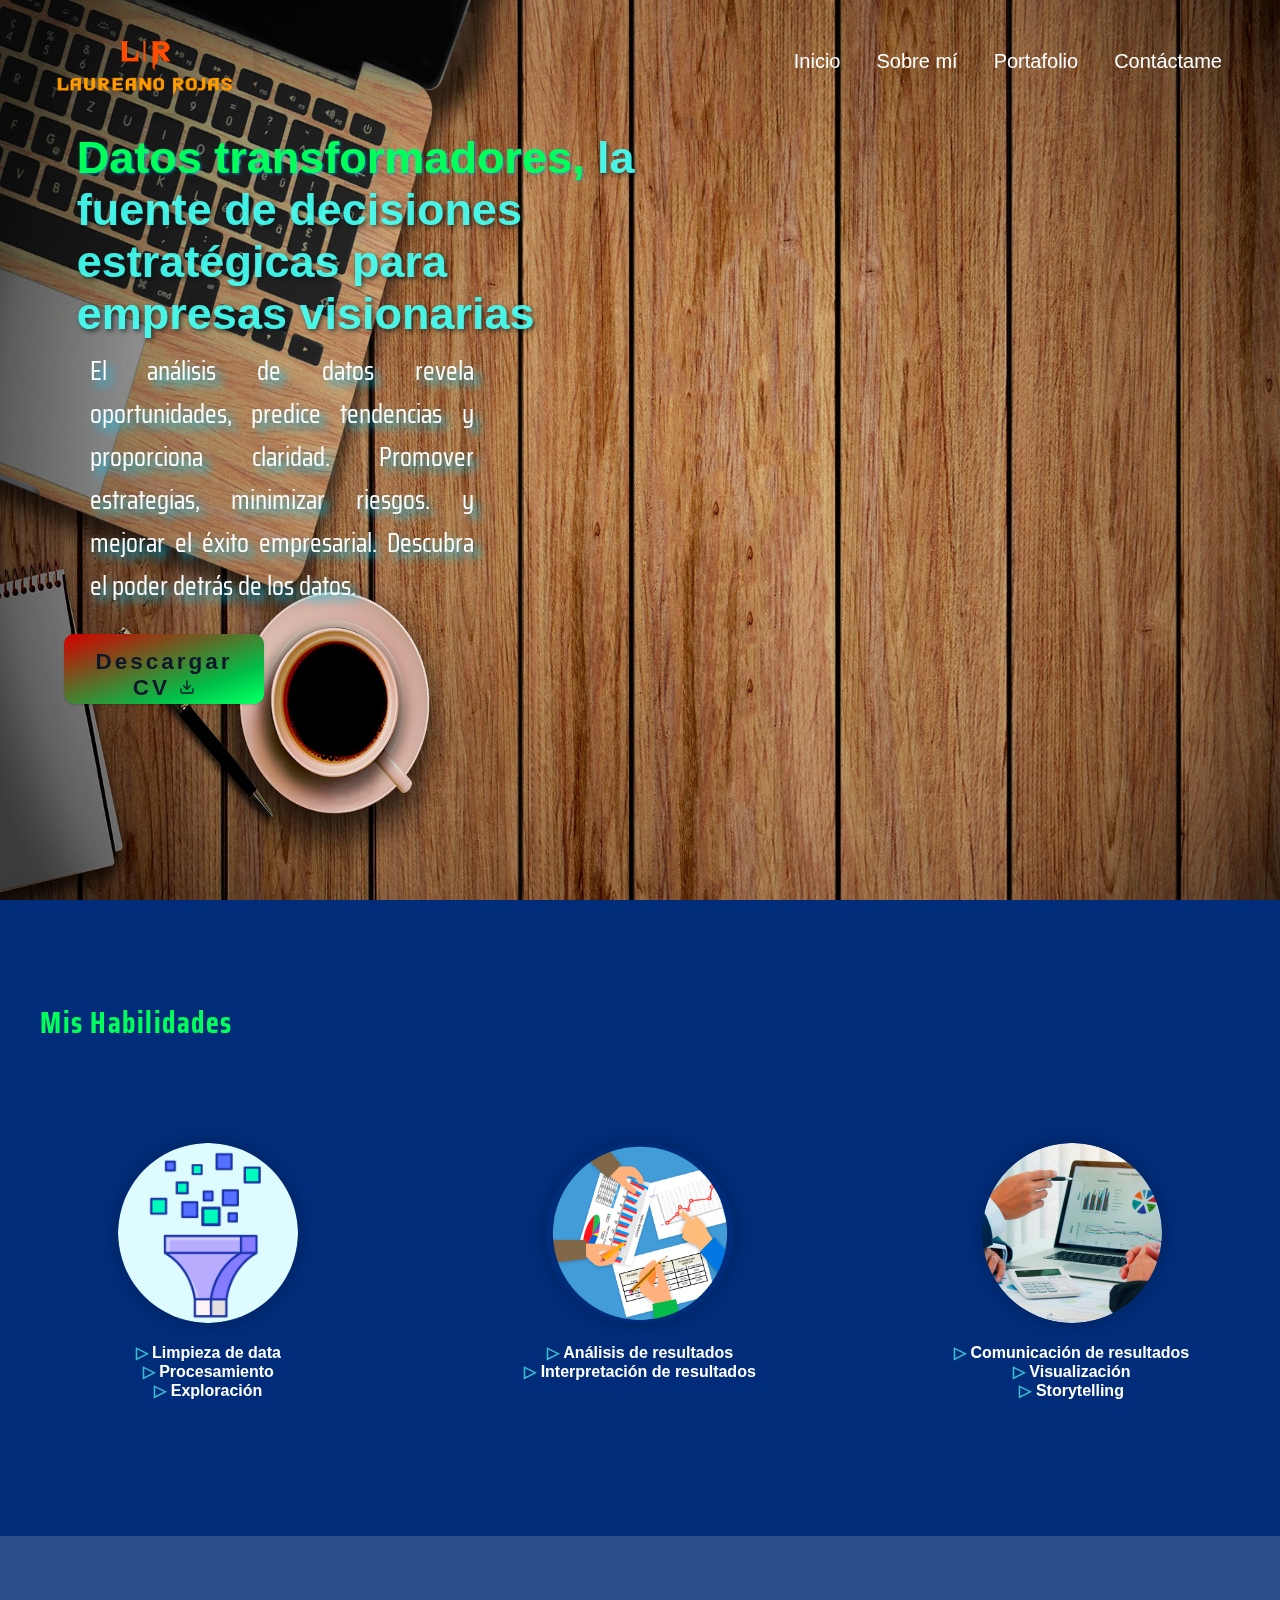
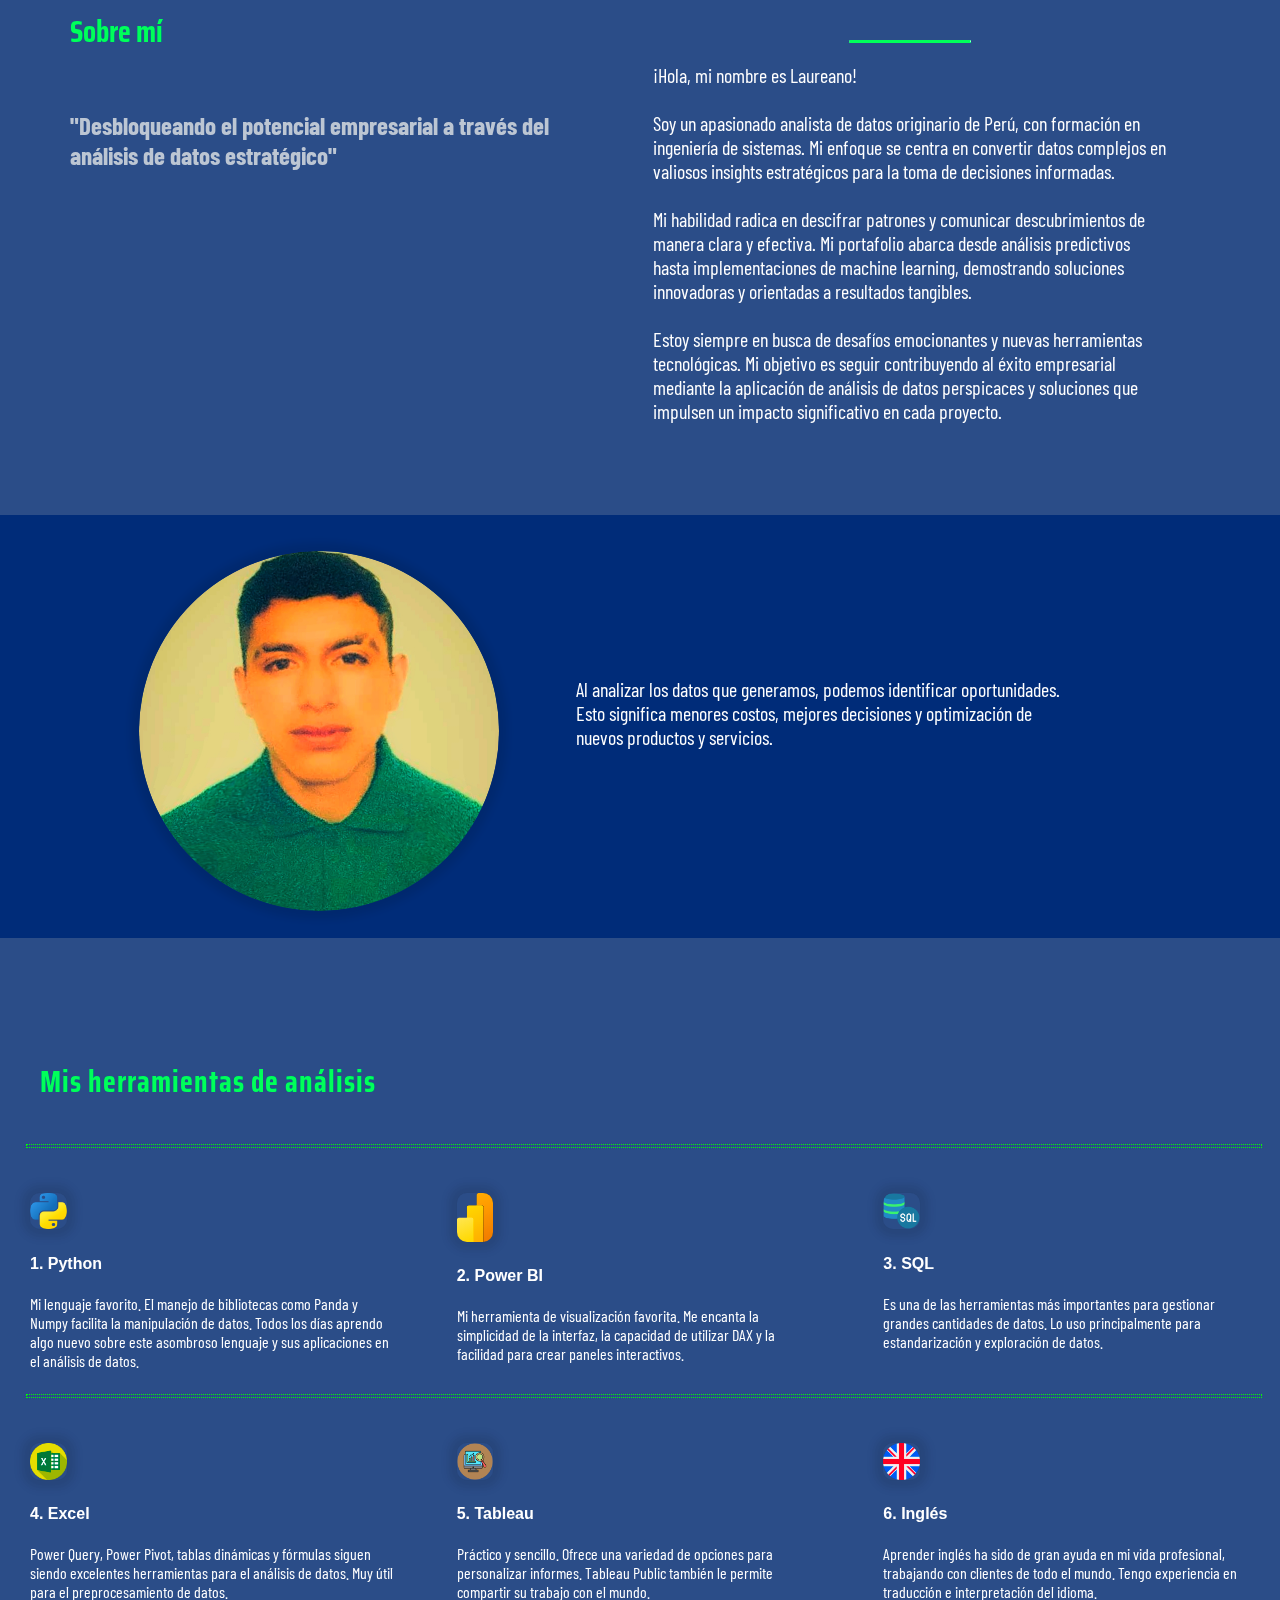
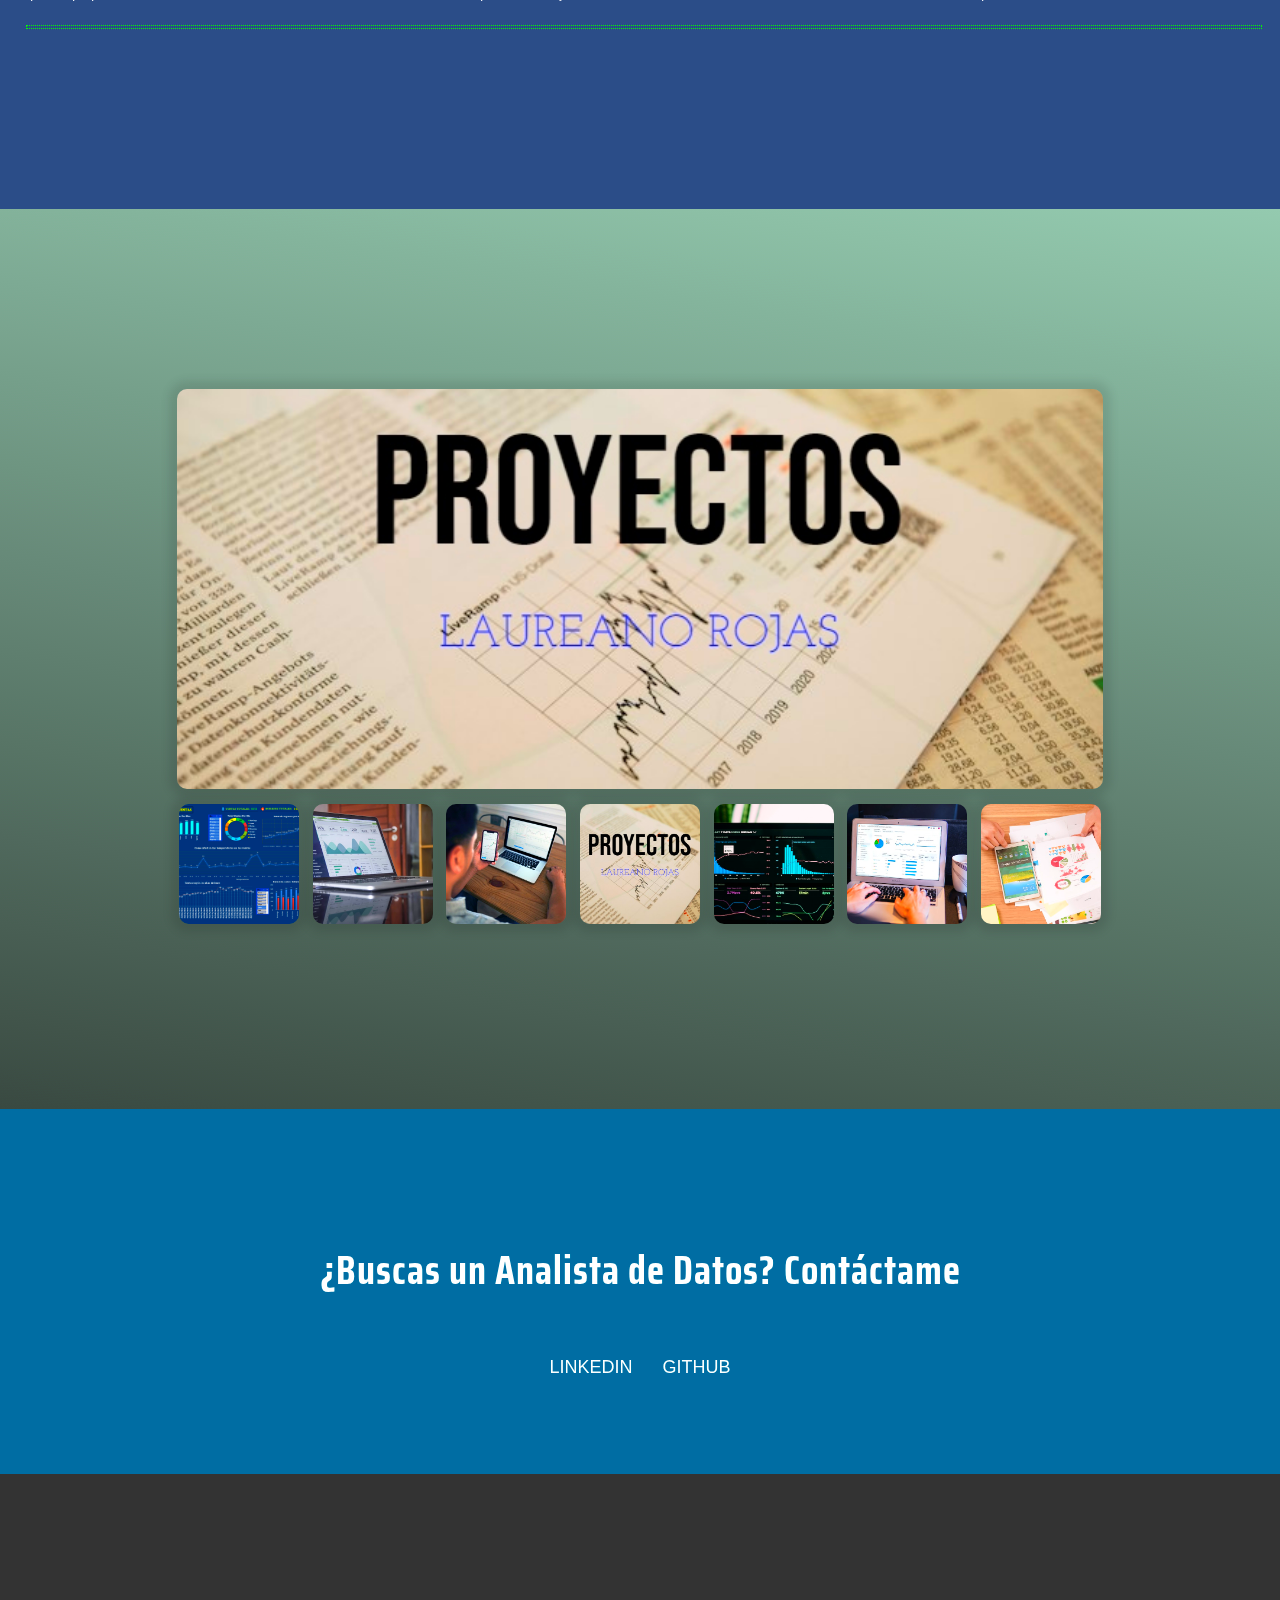
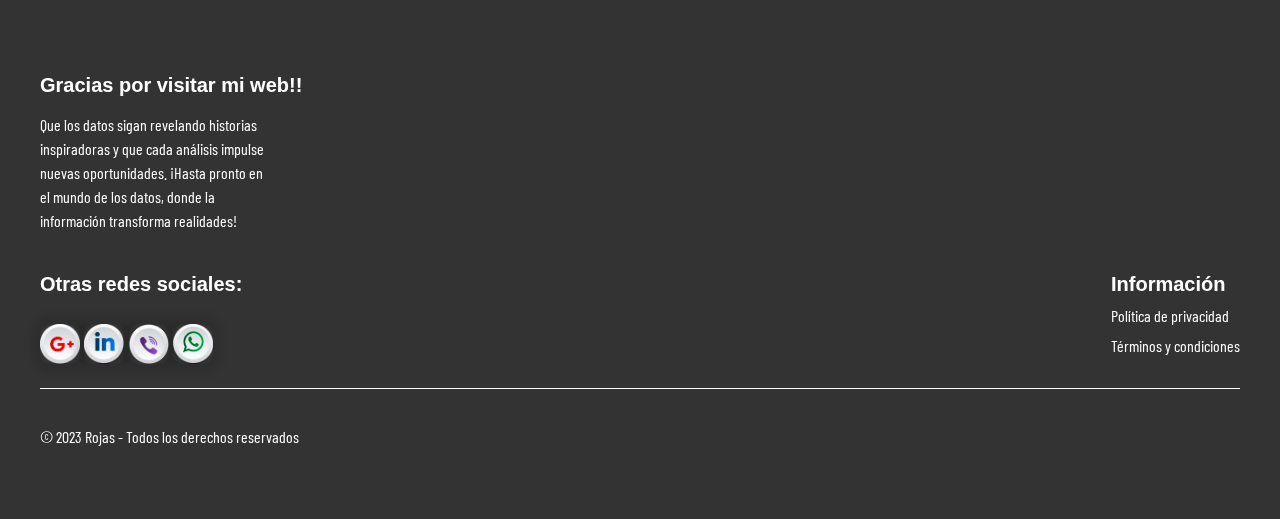
==== commit b139f179: "fix" ====
--- a/index.html
+++ b/index.html
@@ -162,7 +162,7 @@
       </div>
       <div class="skill-c">
         <img src="../assets/img/skills/servidor-sql.png" alt="servidor-sql" class="remot">
-        <h4 class="name-skill">3. SQL Server</h4>
+        <h4 class="name-skill">3. SQL</h4>
         <p>Es una de las herramientas más importantes para gestionar grandes cantidades de datos. Lo uso principalmente
           para estandarización y exploración de datos.</p>
       </div>
@@ -231,8 +231,6 @@
   <!--Contact-->
   <section id="contact">
     <h3>¿Buscas un Analista de Datos? Contáctame</h3>
-    <p>Whatsapp: +51 984190662</p>
-    <p>Email: rojascastaneda893@gmail.com</p>
     <div id="social-n">
       <ul id="items-c">
         <li><a href="https://www.linkedin.com/in/laureano-rojas-castañeda-01306b225" target="_blank">linkedin</a></li>
--- a/assets/style/style.css
+++ b/assets/style/style.css
@@ -311,6 +311,7 @@
 
 .aboutme {
     background-color: #b9b9b93b;
+    width: 100%;
     height: auto;
     padding-bottom: 8vh;
 }
@@ -652,7 +653,6 @@
 
     body {
         background-image: url(../img/geek-resp.jpg);
-        background-size: 100% 100%;
         /* cambiar las dimensiones de la image para que sea más responsive */
     }
 
@@ -662,7 +662,7 @@
         position: fixed;
         top: 0;
         left: 0;
-        width: 100%;
+        width: 110vw;
         height: 100%;
         background-color: rgba(0, 0, 0, 0.8);
         /* Fondo negro transparente */
@@ -1034,6 +1034,12 @@
 }
 
 @media screen and (max-width: 772px) {
+    body {
+        background-size: cover;
+        /*Modificar este y demás width*/
+        width: 100%;
+    }
+    
     #m-res h1 {
         font-size: 20px;
     }
@@ -1059,7 +1065,13 @@
     }
 
     .aboutme p {
-        font-size: 15px;
+        font-size: 13px;
+        margin-left: -20px;
+        max-width: 40vw;
+    }
+    .aboutme .t2 {
+        font-size: 16px;
+        max-width: 30vw;
     }
 
     .cont-3 {
@@ -1093,6 +1105,30 @@
         color: #ffffff;
         font-size: 15px;
     }
+    .contenedor-a {
+        margin-left: 15px;
+    }
+    .aboutme {
+        width: 110vw;
+    }
+    #skills {
+        width: 110vw;
+    }
+    .proyectos {
+        width: 110vw;
+    }
+    #contact {
+        width: 110vw;
+    }
+    footer {
+        width: 110vw;
+    }
+    .cont {
+        gap: var(--wp--style--block-gap, 0.3em);
+    }
+    .linear {
+        margin-left: -20px;
+    }
 }
 
 @media screen and (max-width: 320px) {
